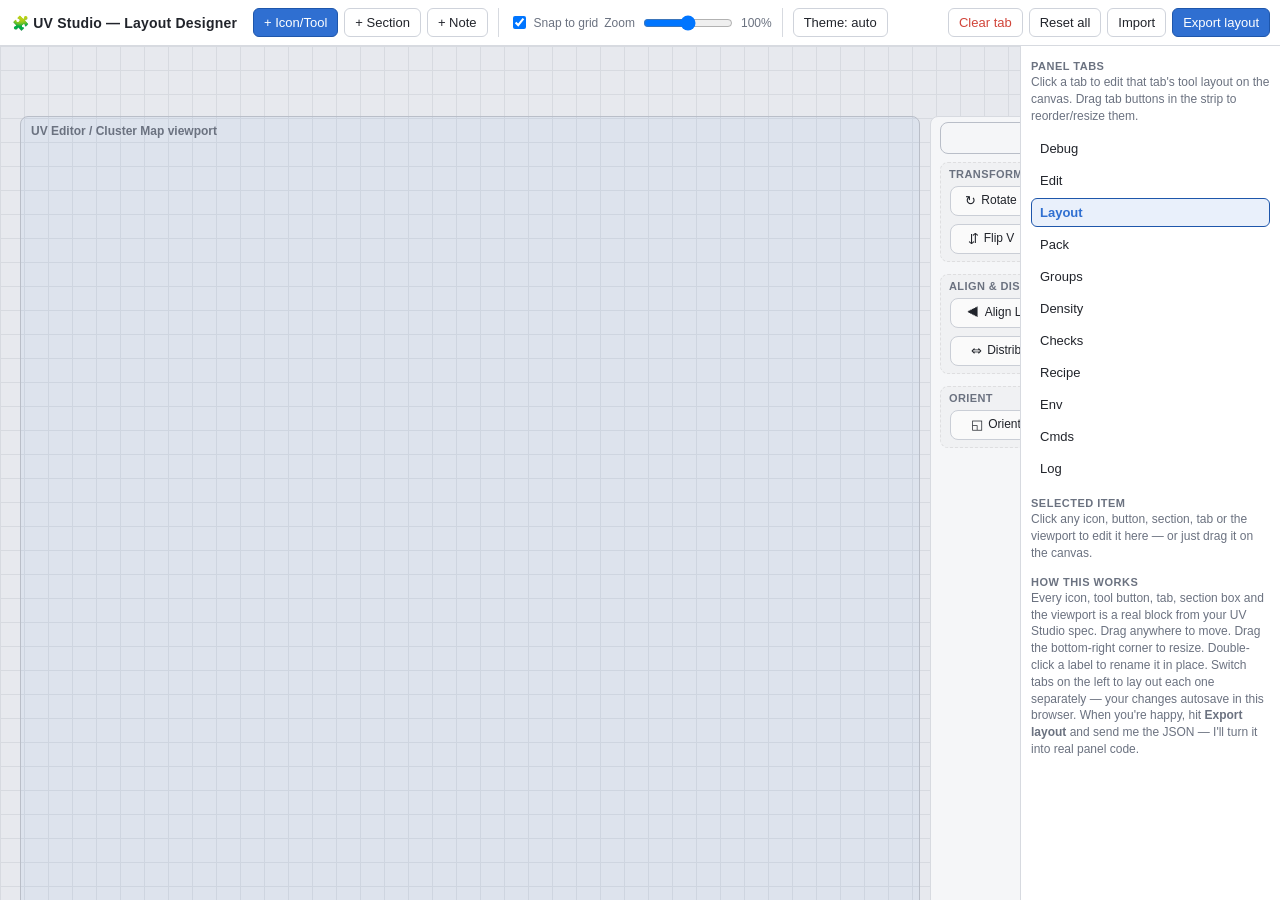
==== layout-studio/UV-Studio-Layout-Designer.html @ dc8b1c5b "Replace layout-studio with uploaded UV Studio Layout Designer artifact Serve the original single-fil" ====
<!DOCTYPE html>
<html lang="en">
<head>
<meta charset="UTF-8">
<meta name="viewport" content="width=device-width, initial-scale=1, viewport-fit=cover">
<title>UV Studio — Layout Designer</title>
<style>
  :root {
    --bg: #1b1d22;
    --bg-canvas: #202329;
    --panel: #24272e;
    --panel-2: #2b2e36;
    --line: #383c46;
    --line-hi: #4b505d;
    --text: #e7e8ec;
    --muted: #9299a8;
    --accent: #5aa2ff;
    --accent-lo: #2f6fd1;
    --accent-soft: rgba(90,162,255,0.14);
    --viewport-fill: rgba(90,162,255,0.06);
    --section-fill: rgba(255,255,255,0.03);
    --section-line: rgba(255,255,255,0.10);
    --tool-fill: #2f333c;
    --tool-line: #454a56;
    --tool-hover: #363b45;
    --tab-fill: #262a31;
    --tab-active: #34394a;
    --actionbar-fill: #23262d;
    --danger: #ff6b6b;
    --radius: 8px;
    --font: -apple-system, BlinkMacSystemFont, "Segoe UI", Roboto, Helvetica, Arial, sans-serif, "Apple Color Emoji", "Segoe UI Emoji";
    padding-top: env(safe-area-inset-top, 0px);
    padding-bottom: env(safe-area-inset-bottom, 0px);
  }
  @media (prefers-color-scheme: light) {
    :root:not([data-theme="dark"]) {
      --bg: #f0f1f4;
      --bg-canvas: #e7e9ee;
      --panel: #ffffff;
      --panel-2: #f5f6f8;
      --line: #d7dae0;
      --line-hi: #b9bec8;
      --text: #21242b;
      --muted: #6b7280;
      --accent: #2f6fd1;
      --accent-lo: #1e56ab;
      --accent-soft: rgba(47,111,209,0.10);
      --viewport-fill: rgba(47,111,209,0.05);
      --section-fill: rgba(0,0,0,0.02);
      --section-line: rgba(0,0,0,0.08);
      --tool-fill: #ffffff;
      --tool-line: #cfd3db;
      --tool-hover: #eef1f6;
      --tab-fill: #eceef2;
      --tab-active: #dfe6f7;
      --actionbar-fill: #eceef2;
      --danger: #d1453a;
    }
  }
  :root[data-theme="dark"] { color-scheme: dark; }
  :root[data-theme="light"] { color-scheme: light; }

  * { box-sizing: border-box; }
  html, body { height: 100%; margin: 0; }
  body {
    background: var(--bg);
    color: var(--text);
    font-family: var(--font);
    font-size: 13px;
    display: flex;
    flex-direction: column;
    overflow: hidden;
  }

  /* ---------- Top bar ---------- */
  #topbar {
    flex: 0 0 auto;
    display: flex;
    align-items: center;
    gap: 6px;
    flex-wrap: wrap;
    padding: 8px 10px;
    padding-top: calc(8px + env(safe-area-inset-top, 0px));
    background: var(--panel);
    border-bottom: 1px solid var(--line);
    position: relative;
    z-index: 50;
  }
  #topbar h1 {
    font-size: 14px;
    font-weight: 700;
    margin: 0 10px 0 2px;
    white-space: nowrap;
    letter-spacing: 0.2px;
  }
  #topbar .sep { width: 1px; align-self: stretch; background: var(--line); margin: 0 4px; }
  #topbar .spacer { flex: 1 1 auto; }
  button.btn {
    font: inherit;
    background: var(--tool-fill);
    color: var(--text);
    border: 1px solid var(--tool-line);
    border-radius: 6px;
    padding: 6px 10px;
    cursor: pointer;
    white-space: nowrap;
  }
  button.btn:hover { background: var(--tool-hover); }
  button.btn.primary { background: var(--accent); border-color: var(--accent-lo); color: #fff; }
  button.btn.primary:hover { filter: brightness(1.07); }
  button.btn.danger { color: var(--danger); }
  button.btn:disabled { opacity: 0.4; cursor: default; }
  label.chk {
    display: flex; align-items: center; gap: 5px;
    color: var(--muted); font-size: 12px; white-space: nowrap; cursor: pointer;
  }
  #zoomRow { display: flex; align-items: center; gap: 6px; color: var(--muted); font-size: 12px; }
  #zoomRow input[type=range] { width: 90px; }

  /* ---------- Layout ---------- */
  #main { flex: 1 1 auto; display: flex; min-height: 0; }
  #stage {
    flex: 1 1 auto;
    overflow: auto;
    position: relative;
    background:
      linear-gradient(var(--line) 1px, transparent 1px) 0 0 / 24px 24px,
      linear-gradient(90deg, var(--line) 1px, transparent 1px) 0 0 / 24px 24px,
      var(--bg-canvas);
    background-blend-mode: normal;
  }
  #canvas {
    position: relative;
    transform-origin: top left;
    width: 1760px;
    height: 960px;
  }

  /* generic draggable/resizable block */
  .box {
    position: absolute;
    border-radius: var(--radius);
    user-select: none;
    touch-action: none;
    cursor: grab;
  }
  .box:active { cursor: grabbing; }
  .box.selected { outline: 2px solid var(--accent); outline-offset: 1px; z-index: 30; }
  .box .lbl {
    width: 100%; height: 100%;
    display: flex; align-items: center; justify-content: center;
    gap: 5px;
    padding: 2px 6px;
    text-align: center;
    line-height: 1.15;
    overflow: hidden;
    pointer-events: none;
    font-size: 12px;
  }
  .box .icon { font-size: 13px; pointer-events: none; }
  .box .handle {
    position: absolute; right: -5px; bottom: -5px;
    width: 16px; height: 16px;
    cursor: nwse-resize;
    border-radius: 4px;
    background: var(--accent);
    opacity: 0;
    border: 2px solid var(--panel);
  }
  .box:hover .handle, .box.selected .handle { opacity: 1; }

  .box.tool {
    background: var(--tool-fill);
    border: 1px solid var(--tool-line);
    color: var(--text);
    font-weight: 500;
  }
  .box.tool:hover { background: var(--tool-hover); }

  .box.section {
    background: var(--section-fill);
    border: 1px dashed var(--section-line);
    z-index: 1;
    cursor: grab;
  }
  .box.section .lbl {
    align-items: flex-start;
    justify-content: flex-start;
    font-size: 11px;
    font-weight: 700;
    text-transform: uppercase;
    letter-spacing: 0.4px;
    color: var(--muted);
    padding: 5px 8px;
  }

  .box.viewport {
    background: var(--viewport-fill);
    border: 1.5px solid var(--line-hi);
    z-index: 0;
  }
  .box.viewport .lbl {
    align-items: flex-start; justify-content: flex-start;
    font-size: 12px; font-weight: 700; color: var(--muted);
    padding: 8px 10px;
  }

  .box.tabbtn {
    background: var(--tab-fill);
    border: 1px solid var(--tool-line);
    font-weight: 600;
    writing-mode: horizontal-tb;
  }
  .box.tabbtn.active { background: var(--tab-active); border-color: var(--accent); color: var(--accent); }

  .box.contentarea {
    background: var(--panel-2);
    border: 1px solid var(--line);
    z-index: 0;
  }

  .box.actionbar {
    background: var(--actionbar-fill);
    border: 1px solid var(--line);
    z-index: 0;
  }
  .box.actionbtn {
    background: var(--accent-soft);
    border: 1px solid var(--accent-lo);
    color: var(--accent);
    font-weight: 700;
  }

  .box.pivot {
    background: var(--panel-2);
    border: 1px solid var(--line-hi);
    color: var(--muted);
    font-style: italic;
  }

  .box.note {
    background: #3a3320;
    border: 1px solid #6b5a2a;
    color: #e8d38a;
  }
  @media (prefers-color-scheme: light) {
    :root:not([data-theme="dark"]) .box.note { background: #fff6d8; border-color: #e3c862; color: #7a6110; }
  }
  :root[data-theme="dark"] .box.note { background: #3a3320; border-color: #6b5a2a; color: #e8d38a; }
  :root[data-theme="light"] .box.note { background: #fff6d8; border-color: #e3c862; color: #7a6110; }

  /* ---------- Right rail ---------- */
  #rail {
    flex: 0 0 260px;
    background: var(--panel);
    border-left: 1px solid var(--line);
    padding: 10px;
    padding-bottom: calc(10px + env(safe-area-inset-bottom, 0px));
    overflow-y: auto;
    display: flex; flex-direction: column; gap: 10px;
  }
  #rail h2 { font-size: 11px; text-transform: uppercase; letter-spacing: .5px; color: var(--muted); margin: 4px 0 2px; }
  #rail .hint { font-size: 12px; color: var(--muted); line-height: 1.4; }
  #selBox { display: flex; flex-direction: column; gap: 6px; }
  #selBox input, #selBox select {
    font: inherit; background: var(--tool-fill); color: var(--text);
    border: 1px solid var(--tool-line); border-radius: 6px; padding: 6px 8px; width: 100%;
  }
  #selBox .grid2 { display: grid; grid-template-columns: 1fr 1fr; gap: 6px; }
  #selBox .grid4 { display: grid; grid-template-columns: repeat(4,1fr); gap: 6px; }
  #selBox label.f { font-size: 11px; color: var(--muted); display: block; margin-bottom: 2px; }
  #tabList { display: flex; flex-direction: column; gap: 3px; }
  #tabList button {
    text-align: left; font: inherit; background: transparent; color: var(--text);
    border: 1px solid transparent; border-radius: 6px; padding: 6px 8px; cursor: pointer;
  }
  #tabList button:hover { background: var(--tool-hover); }
  #tabList button.active { background: var(--accent-soft); color: var(--accent); border-color: var(--accent-lo); font-weight: 600; }

  #exportModal {
    position: fixed; inset: 0; background: rgba(0,0,0,0.5);
    display: none; align-items: center; justify-content: center; z-index: 100;
    padding: 20px;
  }
  #exportModal.open { display: flex; }
  #exportModal .card {
    background: var(--panel); border: 1px solid var(--line); border-radius: 10px;
    width: min(720px, 100%); max-height: 80vh; display: flex; flex-direction: column;
    padding: 14px; gap: 10px;
  }
  #exportModal textarea {
    flex: 1 1 auto; min-height: 260px; resize: vertical;
    background: var(--bg-canvas); color: var(--text); border: 1px solid var(--line);
    border-radius: 6px; padding: 10px; font-family: ui-monospace, "SF Mono", Menlo, Consolas, monospace;
    font-size: 11px; line-height: 1.4;
  }
  #exportModal .row { display: flex; gap: 8px; justify-content: flex-end; flex-wrap: wrap; }
  #exportModal h3 { margin: 0; font-size: 14px; }
  #copyMsg { font-size: 12px; color: var(--accent); align-self: center; margin-right: auto; }

  ::-webkit-scrollbar { width: 10px; height: 10px; }
  ::-webkit-scrollbar-thumb { background: var(--line-hi); border-radius: 6px; }
  ::-webkit-scrollbar-track { background: transparent; }
</style>
</head>
<body>

<div id="topbar">
  <h1>🧩 UV Studio — Layout Designer</h1>
  <button class="btn primary" id="btnAddTool">+ Icon/Tool</button>
  <button class="btn" id="btnAddSection">+ Section</button>
  <button class="btn" id="btnAddNote">+ Note</button>
  <div class="sep"></div>
  <label class="chk"><input type="checkbox" id="chkSnap" checked> Snap to grid</label>
  <div id="zoomRow">
    Zoom <input type="range" id="zoomSlider" min="50" max="150" value="100"> <span id="zoomVal">100%</span>
  </div>
  <div class="sep"></div>
  <button class="btn" id="btnTheme">Theme</button>
  <div class="spacer"></div>
  <button class="btn danger" id="btnClearTab">Clear tab</button>
  <button class="btn" id="btnReset">Reset all</button>
  <button class="btn" id="btnImport">Import</button>
  <button class="btn primary" id="btnExport">Export layout</button>
</div>

<div id="main">
  <div id="stage">
    <div id="canvas"></div>
  </div>

  <div id="rail">
    <div>
      <h2>Panel tabs</h2>
      <div class="hint">Click a tab to edit that tab's tool layout on the canvas. Drag tab buttons in the strip to reorder/resize them.</div>
    </div>
    <div id="tabList"></div>

    <div>
      <h2>Selected item</h2>
      <div id="selBox">
        <div class="hint" id="selEmpty">Click any icon, button, section, tab or the viewport to edit it here — or just drag it on the canvas.</div>
        <div id="selFields" style="display:none;">
          <label class="f">Label</label>
          <input type="text" id="selLabel">
          <div class="grid4">
            <div><label class="f">X</label><input type="number" id="selX"></div>
            <div><label class="f">Y</label><input type="number" id="selY"></div>
            <div><label class="f">W</label><input type="number" id="selW"></div>
            <div><label class="f">H</label><input type="number" id="selH"></div>
          </div>
          <button class="btn danger" id="btnDeleteSel">Delete this item</button>
        </div>
      </div>
    </div>

    <div>
      <h2>How this works</h2>
      <div class="hint">
        Every icon, tool button, tab, section box and the viewport is a real block from your UV Studio spec.
        Drag anywhere to move. Drag the bottom-right corner to resize. Double-click a label to rename it in place.
        Switch tabs on the left to lay out each one separately — your changes autosave in this browser.
        When you're happy, hit <b>Export layout</b> and send me the JSON — I'll turn it into real panel code.
      </div>
    </div>
  </div>
</div>

<div id="exportModal">
  <div class="card">
    <h3>Layout JSON</h3>
    <textarea id="exportText" readonly></textarea>
    <div class="row">
      <span id="copyMsg"></span>
      <label class="btn" style="cursor:pointer;">Load a file…
        <input type="file" id="fileInput" accept="application/json" style="display:none;">
      </label>
      <button class="btn" id="btnApplyImport">Apply pasted JSON</button>
      <button class="btn primary" id="btnCopy">Copy to clipboard</button>
      <button class="btn" id="btnCloseModal">Close</button>
    </div>
  </div>
</div>

<script>
(function(){
  "use strict";

  // ============================================================
  // 1. Source data — pulled straight from your uvstudio_v5_2.py
  //    TOOLS registry and DEFAULT_SECTIONS, tab-by-tab.
  // ============================================================
  var TAB_ORDER = ["debug","edit","layout","pack","groups","density","checks","recipe","env","cmds","log"];
  var TAB_LABEL = {
    debug:"Debug", edit:"Edit", layout:"Layout", pack:"Pack", groups:"Groups",
    density:"Density", checks:"Checks", recipe:"Recipe", env:"Env", cmds:"Cmds", log:"Log"
  };
  var SECTIONS_BY_TAB = {
    debug:   ["Tests"],
    edit:    ["Select","Create","Cut & Sew","Interactive","Unfold","Arrange","Pin"],
    layout:  ["Transform","Align & Distribute","Orient"],
    pack:    ["Pack"],
    groups:  ["Pairs","Stacks"],
    density: ["Density"],
    checks:  ["Audit"]
  };
  var TABS_WITH_PIVOT = {layout:true};

  // [id, label, tab, section, icon]
  var TOOL_DEFS = [
    ["rotate","Rotate","layout","Transform","↻"],
    ["rotate_ccw","Rotate +90","layout","Transform","↺"],
    ["rotate_cw","Rotate -90","layout","Transform","↻"],
    ["scale","Scale","layout","Transform","⤢"],
    ["move","Move","layout","Transform","✥"],
    ["flip_u","Flip U","layout","Transform","⇋"],
    ["flip_v","Flip V","layout","Transform","⇵"],
    ["flip_native_u","Flip U (Maya)","edit","Arrange","⇋"],
    ["normalize","Normalize","edit","Arrange","▢"],
    ["unitize","Unitize","edit","Arrange","▢"],
    ["layout_maya","Layout (Maya)","edit","Arrange","▦"],
    ["layout_u3d","Layout (Unfold3D)","edit","Arrange","▦"],
    ["debug_all","Run all tests","debug","Tests","✓"],
    ["debug_tools","Tool test","debug","Tests","✓"],
    ["debug_split","Split UVs check","debug","Tests","✓"],
    ["debug_pins","Pin round-trip","debug","Tests","✓"],
    ["debug_viewport","Pair-mode viewport","debug","Tests","✓"],
    ["debug_parity","Option parity","debug","Tests","✓"],
    ["debug_self","Self tests","debug","Tests","✓"],
    ["align_left","Align L","layout","Align & Distribute","⯇"],
    ["align_right","Align R","layout","Align & Distribute","⯈"],
    ["align_bottom","Align B","layout","Align & Distribute","⯆"],
    ["align_top","Align T","layout","Align & Distribute","⯅"],
    ["align_centre_u","Centre U","layout","Align & Distribute","│"],
    ["align_centre_v","Centre V","layout","Align & Distribute","─"],
    ["distribute_u","Distribute U","layout","Align & Distribute","⇔"],
    ["distribute_v","Distribute V","layout","Align & Distribute","⇕"],
    ["orient_shells","Orient Shells","layout","Orient","◱"],
    ["orient_edge","Orient to Edge","layout","Orient","◱"],
    ["straighten_pca","Straighten (PCA)","layout","Orient","╱"],
    ["link_pair","Pair Selected","groups","Pairs","⛓"],
    ["link_lock","Lock Selected","groups","Pairs","🔒"],
    ["unlink","Unlink","groups","Pairs","⛓"],
    ["list_links","Show Links","groups","Pairs","☰"],
    ["find_pairs","Find Pairs","groups","Pairs","⌕"],
    ["stack_pairs","Stack Pairs","groups","Pairs","▤"],
    ["stack_native","Stack Similar (Maya)","groups","Stacks","▤"],
    ["pack","Pack","pack","Pack","▣"],
    ["get_density","Get Density","density","Density","▥"],
    ["set_density","Set Density","density","Density","▥"],
    ["planar","Planar","edit","Create","▱"],
    ["cylindrical","Cylindrical","edit","Create","▱"],
    ["spherical","Spherical","edit","Create","◯"],
    ["automatic","Automatic","edit","Create","✦"],
    ["camera","Camera-based","edit","Create","▱"],
    ["contour","Contour Stretch","edit","Create","▱"],
    ["cut","Cut","edit","Cut & Sew","✂"],
    ["cut_tool","3D Cut and Sew UV Tool","edit","Interactive","✂"],
    ["sew","Sew","edit","Cut & Sew","🧵"],
    ["sew_move","Move and Sew","edit","Cut & Sew","🧵"],
    ["split","Split UVs","edit","Cut & Sew","⑃"],
    ["merge","Merge UVs","edit","Cut & Sew","⑂"],
    ["unfold3d","Unfold","edit","Unfold","⬔"],
    ["optimize","Optimize","edit","Unfold","⬔"],
    ["straighten_uvs","Straighten UVs","edit","Unfold","╱"],
    ["straighten_border","Straighten Border","edit","Unfold","╱"],
    ["pin","Pin","edit","Pin","📌"],
    ["unpin","Unpin","edit","Pin","📌"],
    ["invert_pins","Invert Pins","edit","Pin","📌"],
    ["select_pinned","Select Pinned","edit","Select","📌"],
    ["check_overlaps","Overlaps","checks","Audit","⚠"],
    ["check_flipped","Flipped","checks","Audit","⚠"],
    ["check_density","Density Audit","checks","Audit","⚠"],
    ["check_bounds","Out of Bounds","checks","Audit","⚠"]
  ];
  var RECIPE_TOOLS = [
    ["recipe_save","Save","recipe","Recipe","💾"],
    ["recipe_dry","Dry run","recipe","Recipe","▶"],
    ["recipe_replay","Replay","recipe","Recipe","↻"]
  ];
  var ACTION_BAR_DEFS = [
    ["analyze","Analyze","🔍"],
    ["pack_preview","Preview Pack","▣"],
    ["pack_go","Pack","▣"],
    ["check_overlaps_bar","Check Overlaps","⚠"]
  ];

  var STORAGE_KEY = "uvstudio_layout_designer_v1";

  // ============================================================
  // 2. Default layout generation (flow-layout, then freely draggable)
  // ============================================================
  function estWidth(label, icon) {
    var w = 26 + label.length * 6.6 + (icon ? 16 : 0);
    return Math.max(74, Math.min(190, Math.round(w)));
  }

  function buildDefaultTab(tabId, ca) {
    var contentX = ca.x + 10, contentW = ca.w;
    var hasPivot = !!TABS_WITH_PIVOT[tabId];
    var y = ca.y + (hasPivot ? 46 : 8);
    var pivot = hasPivot ? {x: contentX, y: ca.y + 6, w: contentW - 20, h: 32} : null;

    var toolsForTab = TOOL_DEFS.filter(function(t){ return t[2] === tabId; });
    if (tabId === "recipe") toolsForTab = RECIPE_TOOLS.slice();

    var sectionNames = SECTIONS_BY_TAB[tabId] || (tabId === "recipe" ? ["Recipe"] : []);
    var sections = [];
    var items = [];
    var rowH = 30, gapX = 6, gapY = 8, padX = 10, padTop = 24, padBot = 8;

    sectionNames.forEach(function(secName){
      var secTools = toolsForTab.filter(function(t){ return t[3] === secName; });
      if (!secTools.length) return;
      var innerW = contentW - 20 - padX*2;
      var cx = padX, cy = padTop, rowMaxH = rowH;
      var placed = [];
      secTools.forEach(function(t){
        var w = estWidth(t[1], t[4]);
        if (cx + w > innerW && cx > padX) { cx = padX; cy += rowMaxH + gapY; rowMaxH = rowH; }
        placed.push({id: t[0], label: t[1], icon: t[4], x: cx, y: cy, w: w, h: rowH, section: secName});
        cx += w + gapX;
        rowMaxH = Math.max(rowMaxH, rowH);
      });
      var secH = cy + rowMaxH + padBot;
      var secBox = {id: "sec_" + tabId + "_" + secName.replace(/[^a-z0-9]+/gi,"_"),
                    label: secName, x: contentX, y: y, w: contentW - 20, h: secH};
      sections.push(secBox);
      placed.forEach(function(p){
        items.push({id: p.id, label: p.label, icon: p.icon,
                    x: secBox.x + p.x, y: secBox.y + p.y, w: p.w, h: p.h, section: secName});
      });
      y += secH + 12;
    });

    // non-tool placeholder content panes
    var extra = [];
    if (tabId === "recipe") {
      extra.push({id:"recipe_steps", label:"Recipe Steps List", type:"note",
                  x: contentX, y: y, w: contentW - 20, h: 220});
      y += 232;
    }
    if (tabId === "env") extra.push({id:"env_view", label:"Environment Info (read-only text)", type:"note", x: contentX, y: 8, w: contentW-20, h: 300});
    if (tabId === "cmds") extra.push({id:"cmds_tree", label:"Command Resolution Tree (Tool / Resolved / Kind)", type:"note", x: contentX, y: 8, w: contentW-20, h: 300});
    if (tabId === "log") extra.push({id:"log_view", label:"Log Output", type:"note", x: contentX, y: 8, w: contentW-20, h: 300});

    return {
      id: tabId, label: TAB_LABEL[tabId],
      pivot: pivot,
      sections: sections,
      items: items,
      extra: extra,
      contentH: Math.max(y + 10, 120)
    };
  }

  function buildDefaultState() {
    var ca = {x: 930, y: 70, w: 660, h: 800, label: "Tools Panel — active tab's content area"};
    var tabs = {};
    TAB_ORDER.forEach(function(id){ tabs[id] = buildDefaultTab(id, ca); });

    var tabBar = {x: 1600, y: 70, w: 90, h: 820, items: []};
    var tby = tabBar.y;
    TAB_ORDER.forEach(function(id, i){
      var h = 68;
      tabBar.items.push({id: "tabbtn_" + id, tab: id, label: TAB_LABEL[id], x: tabBar.x, y: tby, w: tabBar.w, h: h});
      tby += h + 4;
    });

    return {
      activeTab: "layout",
      zoom: 100,
      snap: true,
      theme: "auto",
      viewport: {x: 20, y: 70, w: 900, h: 890, label: "UV Editor / Cluster Map viewport"},
      contentArea: ca,
      actionBar: {
        box: {x: 930, y: 880, w: 660, h: 50, label: "Action bar"},
        items: (function(){
          var w = 660, n = ACTION_BAR_DEFS.length, gap = 8, pad = 8;
          var bw = Math.floor((w - pad*2 - gap*(n-1)) / n);
          return ACTION_BAR_DEFS.map(function(a, i){
            return {id: "action_" + a[0], label: a[1], icon: a[2],
                    x: 930 + pad + i*(bw+gap), y: 890, w: bw, h: 30};
          });
        })()
      },
      tabBar: tabBar,
      tabs: tabs
    };
  }

  // ============================================================
  // 3. State load/save
  // ============================================================
  var state = loadState();

  function loadState() {
    try {
      var raw = localStorage.getItem(STORAGE_KEY);
      if (raw) {
        var parsed = JSON.parse(raw);
        if (parsed && parsed.tabs && parsed.tabBar) return parsed;
      }
    } catch (e) { /* ignore, fall through to default */ }
    return buildDefaultState();
  }

  var saveTimer = null;
  function saveState() {
    clearTimeout(saveTimer);
    saveTimer = setTimeout(function(){
      try { localStorage.setItem(STORAGE_KEY, JSON.stringify(state)); }
      catch (e) { /* storage unavailable — designer still works this session */ }
    }, 200);
  }

  // ============================================================
  // 4. Rendering
  // ============================================================
  var canvas = document.getElementById("canvas");
  var stage = document.getElementById("stage");
  var selectedEl = null, selectedRef = null;

  function el(tag, cls) { var e = document.createElement("div"); if (cls) e.className = cls; return e; }

  function applyGeom(node, g) {
    node.style.left = g.x + "px";
    node.style.top = g.y + "px";
    node.style.width = g.w + "px";
    node.style.height = g.h + "px";
  }

  function makeBox(kind, ref, extraCls) {
    var node = el("div", "box " + kind + (extraCls ? " " + extraCls : ""));
    applyGeom(node, ref);
    var lbl = el("div", "lbl");
    if (ref.icon) {
      var ic = el("span", "icon"); ic.textContent = ref.icon; lbl.appendChild(ic);
    }
    var txt = document.createElement("span");
    txt.textContent = ref.label;
    lbl.appendChild(txt);
    node.appendChild(lbl);
    var handle = el("div", "handle");
    node.appendChild(handle);
    node._ref = ref;
    node._kind = kind;
    wireInteractions(node, handle, ref);
    return node;
  }

  function render() {
    canvas.innerHTML = "";
    canvas.style.transform = "scale(" + (state.zoom/100) + ")";

    // viewport
    canvas.appendChild(makeBox("viewport", state.viewport));

    // content area frame (the "tab area" itself — draggable & resizable)
    var ca = state.contentArea;
    canvas.appendChild(makeBox("contentarea", ca));

    var tab = state.tabs[state.activeTab];
    if (tab) {
      if (tab.pivot) {
        if (tab.pivot.label === undefined) {
          tab.pivot.label = "Pivot strip (top-left / centre / top-right / …)";
          tab.pivot.icon = "⊹";
        }
        canvas.appendChild(makeBox("pivot", tab.pivot));
      }
      tab.sections.forEach(function(s){ canvas.appendChild(makeBox("section", s)); });
      tab.items.forEach(function(t){ canvas.appendChild(makeBox("tool", t)); });
      (tab.extra || []).forEach(function(x){
        if (x.icon === undefined) x.icon = "▤";
        canvas.appendChild(makeBox("note", x));
      });
    }

    // action bar
    var ab = state.actionBar;
    canvas.appendChild(makeBox("actionbar", ab.box));
    ab.items.forEach(function(a){ canvas.appendChild(makeBox("actionbtn", a)); });

    // tab bar
    var tb = state.tabBar;
    tb.items.forEach(function(t){
      var cls = (t.tab === state.activeTab) ? "active" : "";
      canvas.appendChild(makeBox("tabbtn", t, cls));
    });

    renderTabList();
    restoreSelection();
  }

  function renderTabList() {
    var list = document.getElementById("tabList");
    list.innerHTML = "";
    TAB_ORDER.forEach(function(id){
      var b = document.createElement("button");
      b.textContent = TAB_LABEL[id];
      if (id === state.activeTab) b.className = "active";
      b.addEventListener("click", function(){
        state.activeTab = id;
        selectedRef = null; selectedEl = null;
        render();
        saveState();
      });
      list.appendChild(b);
    });
  }

  // ============================================================
  // 5. Drag + resize (pointer events — mouse & touch)
  // ============================================================
  var GRID = 8;
  function snapVal(v) { return state.snap ? Math.round(v / GRID) * GRID : Math.round(v); }

  function wireInteractions(node, handle, ref) {
    var dragging = null, resizing = null;

    node.addEventListener("pointerdown", function(e){
      if (e.target === handle) return;
      e.stopPropagation();
      select(node, ref);
      node.setPointerCapture(e.pointerId);
      dragging = {startX: e.clientX, startY: e.clientY, ox: ref.x, oy: ref.y, zoom: state.zoom/100};
    });
    node.addEventListener("pointermove", function(e){
      if (!dragging) return;
      var dx = (e.clientX - dragging.startX) / dragging.zoom;
      var dy = (e.clientY - dragging.startY) / dragging.zoom;
      ref.x = snapVal(dragging.ox + dx);
      ref.y = snapVal(dragging.oy + dy);
      applyGeom(node, ref);
      updateSelFields();
    });
    function endDrag(e){
      if (dragging) { dragging = null; saveState(); }
    }
    node.addEventListener("pointerup", endDrag);
    node.addEventListener("pointercancel", endDrag);

    handle.addEventListener("pointerdown", function(e){
      e.stopPropagation();
      select(node, ref);
      handle.setPointerCapture(e.pointerId);
      resizing = {startX: e.clientX, startY: e.clientY, ow: ref.w, oh: ref.h, zoom: state.zoom/100};
    });
    handle.addEventListener("pointermove", function(e){
      if (!resizing) return;
      var dx = (e.clientX - resizing.startX) / resizing.zoom;
      var dy = (e.clientY - resizing.startY) / resizing.zoom;
      ref.w = Math.max(28, snapVal(resizing.ow + dx));
      ref.h = Math.max(20, snapVal(resizing.oh + dy));
      applyGeom(node, ref);
      updateSelFields();
    });
    function endResize(e){
      if (resizing) { resizing = null; saveState(); }
    }
    handle.addEventListener("pointerup", endResize);
    handle.addEventListener("pointercancel", endResize);

    node.querySelector(".lbl").addEventListener("dblclick", function(e){
      e.stopPropagation();
      var next = prompt("Rename:", ref.label);
      if (next !== null && next.trim() !== "") {
        ref.label = next.trim();
        render();
        saveState();
      }
    });
  }

  stage.addEventListener("pointerdown", function(e){
    if (e.target === stage || e.target === canvas) deselect();
  });

  // ============================================================
  // 6. Selection panel
  // ============================================================
  function select(node, ref) {
    if (selectedEl) selectedEl.classList.remove("selected");
    selectedEl = node; selectedRef = ref;
    node.classList.add("selected");
    document.getElementById("selEmpty").style.display = "none";
    document.getElementById("selFields").style.display = "flex";
    document.getElementById("selFields").style.flexDirection = "column";
    document.getElementById("selFields").style.gap = "6px";
    updateSelFields();
  }
  function deselect() {
    if (selectedEl) selectedEl.classList.remove("selected");
    selectedEl = null; selectedRef = null;
    document.getElementById("selEmpty").style.display = "block";
    document.getElementById("selFields").style.display = "none";
  }
  function restoreSelection() {
    if (!selectedRef) return;
    var found = Array.prototype.find.call(canvas.children, function(n){ return n._ref === selectedRef; });
    if (found) { selectedEl = found; found.classList.add("selected"); }
    else deselect();
  }
  function updateSelFields() {
    if (!selectedRef) return;
    document.getElementById("selLabel").value = selectedRef.label || "";
    document.getElementById("selX").value = Math.round(selectedRef.x);
    document.getElementById("selY").value = Math.round(selectedRef.y);
    document.getElementById("selW").value = Math.round(selectedRef.w);
    document.getElementById("selH").value = Math.round(selectedRef.h);
  }
  ["selX","selY","selW","selH"].forEach(function(id){
    document.getElementById(id).addEventListener("change", function(){
      if (!selectedRef) return;
      var v = parseFloat(this.value) || 0;
      var key = id.replace("sel","").toLowerCase();
      selectedRef[key] = v;
      applyGeom(selectedEl, selectedRef);
      saveState();
    });
  });
  document.getElementById("selLabel").addEventListener("change", function(){
    if (!selectedRef) return;
    selectedRef.label = this.value;
    render();
    saveState();
  });
  document.getElementById("btnDeleteSel").addEventListener("click", function(){
    if (!selectedRef) return;
    removeRef(selectedRef);
    deselect();
    render();
    saveState();
  });

  function removeRef(ref) {
    var tab = state.tabs[state.activeTab];
    ["items","extra","sections"].forEach(function(k){
      if (tab && tab[k]) tab[k] = tab[k].filter(function(x){ return x !== ref; });
    });
    if (tab && tab.pivot === ref) tab.pivot = null;
    state.actionBar.items = state.actionBar.items.filter(function(x){ return x !== ref; });
    state.tabBar.items = state.tabBar.items.filter(function(x){ return x !== ref; });
  }

  // ============================================================
  // 7. Toolbar actions
  // ============================================================
  var uidCounter = 1;
  function uid(prefix) { return prefix + "_" + (Date.now().toString(36)) + "_" + (uidCounter++); }

  document.getElementById("btnAddTool").addEventListener("click", function(){
    var tab = state.tabs[state.activeTab];
    if (!tab) return;
    var ca = state.contentArea;
    var g = {id: uid("custom_tool"), label: "New Tool", icon: "★",
             x: ca.x + 20, y: ca.y + 20, w: 96, h: 30};
    tab.items.push(g);
    render(); saveState();
    var node = Array.prototype.find.call(canvas.children, function(n){ return n._ref === g; });
    if (node) select(node, g);
  });
  document.getElementById("btnAddSection").addEventListener("click", function(){
    var tab = state.tabs[state.activeTab];
    if (!tab) return;
    var ca = state.contentArea;
    var g = {id: uid("custom_section"), label: "New Section", x: ca.x + 10, y: ca.y + 10, w: 300, h: 100};
    tab.sections.push(g);
    render(); saveState();
  });
  document.getElementById("btnAddNote").addEventListener("click", function(){
    var tab = state.tabs[state.activeTab];
    if (!tab) return;
    tab.extra = tab.extra || [];
    var ca = state.contentArea;
    var g = {id: uid("note"), label: "Note / placeholder", x: ca.x + 20, y: ca.y + 20, w: 200, h: 60};
    tab.extra.push(g);
    render(); saveState();
  });

  document.getElementById("chkSnap").addEventListener("change", function(){
    state.snap = this.checked; saveState();
  });
  document.getElementById("zoomSlider").addEventListener("input", function(){
    state.zoom = parseInt(this.value, 10);
    document.getElementById("zoomVal").textContent = state.zoom + "%";
    canvas.style.transform = "scale(" + (state.zoom/100) + ")";
    saveState();
  });

  var themeOrder = ["auto","dark","light"];
  document.getElementById("btnTheme").addEventListener("click", function(){
    var i = themeOrder.indexOf(state.theme || "auto");
    state.theme = themeOrder[(i+1) % themeOrder.length];
    applyTheme();
    saveState();
  });
  function applyTheme() {
    var t = state.theme || "auto";
    if (t === "auto") document.documentElement.removeAttribute("data-theme");
    else document.documentElement.setAttribute("data-theme", t);
    document.getElementById("btnTheme").textContent = "Theme: " + t;
  }

  document.getElementById("btnClearTab").addEventListener("click", function(){
    if (!confirm("Remove every item on the current tab's canvas? (Tab and other tabs are unaffected.)")) return;
    var tab = state.tabs[state.activeTab];
    if (!tab) return;
    tab.items = []; tab.sections = []; tab.extra = []; tab.pivot = null;
    deselect(); render(); saveState();
  });
  document.getElementById("btnReset").addEventListener("click", function(){
    if (!confirm("Reset the ENTIRE layout back to the default UV Studio arrangement? This can't be undone.")) return;
    state = buildDefaultState();
    deselect(); render(); saveState();
    document.getElementById("zoomSlider").value = state.zoom;
    document.getElementById("zoomVal").textContent = state.zoom + "%";
    document.getElementById("chkSnap").checked = state.snap;
  });

  // ---- export / import ----
  var modal = document.getElementById("exportModal");
  var exportText = document.getElementById("exportText");
  document.getElementById("btnExport").addEventListener("click", function(){
    exportText.value = JSON.stringify(state, null, 2);
    exportText.readOnly = true;
    document.getElementById("copyMsg").textContent = "";
    modal.classList.add("open");
    exportText.focus();
    exportText.select();
  });
  document.getElementById("btnImport").addEventListener("click", function(){
    exportText.value = "";
    exportText.readOnly = false;
    exportText.placeholder = "Paste a previously exported layout JSON here, then click Apply.";
    document.getElementById("copyMsg").textContent = "";
    modal.classList.add("open");
    exportText.focus();
  });
  document.getElementById("btnCloseModal").addEventListener("click", function(){
    modal.classList.remove("open");
  });
  modal.addEventListener("pointerdown", function(e){ if (e.target === modal) modal.classList.remove("open"); });

  document.getElementById("btnCopy").addEventListener("click", function(){
    var msg = document.getElementById("copyMsg");
    try {
      navigator.clipboard.writeText(exportText.value).then(function(){
        msg.textContent = "Copied!";
      }, function(){
        exportText.select(); document.execCommand("copy"); msg.textContent = "Copied!";
      });
    } catch (e) {
      try { exportText.select(); document.execCommand("copy"); msg.textContent = "Copied!"; }
      catch (e2) { msg.textContent = "Select the text and copy manually."; }
    }
  });

  document.getElementById("btnApplyImport").addEventListener("click", function(){
    try {
      var parsed = JSON.parse(exportText.value);
      if (!parsed || !parsed.tabs || !parsed.tabBar) throw new Error("not a layout file");
      state = parsed;
      if (!TAB_ORDER.includes(state.activeTab)) state.activeTab = TAB_ORDER[0];
      deselect(); render(); saveState();
      document.getElementById("zoomSlider").value = state.zoom || 100;
      document.getElementById("zoomVal").textContent = (state.zoom || 100) + "%";
      document.getElementById("chkSnap").checked = state.snap !== false;
      applyTheme();
      modal.classList.remove("open");
    } catch (e) {
      alert("That doesn't look like a valid layout export. (" + e.message + ")");
    }
  });
  document.getElementById("fileInput").addEventListener("change", function(){
    var f = this.files && this.files[0];
    if (!f) return;
    var reader = new FileReader();
    reader.onload = function(){ exportText.value = reader.result; };
    reader.readAsText(f);
  });

  window.addEventListener("keydown", function(e){
    if ((e.key === "Delete" || e.key === "Backspace") && selectedRef &&
        document.activeElement && document.activeElement.tagName !== "INPUT") {
      e.preventDefault();
      removeRef(selectedRef);
      deselect(); render(); saveState();
    }
  });

  // ============================================================
  // 8. Boot
  // ============================================================
  document.getElementById("zoomSlider").value = state.zoom || 100;
  document.getElementById("zoomVal").textContent = (state.zoom || 100) + "%";
  document.getElementById("chkSnap").checked = state.snap !== false;
  applyTheme();
  render();
})();
</script>
</body>
</html>
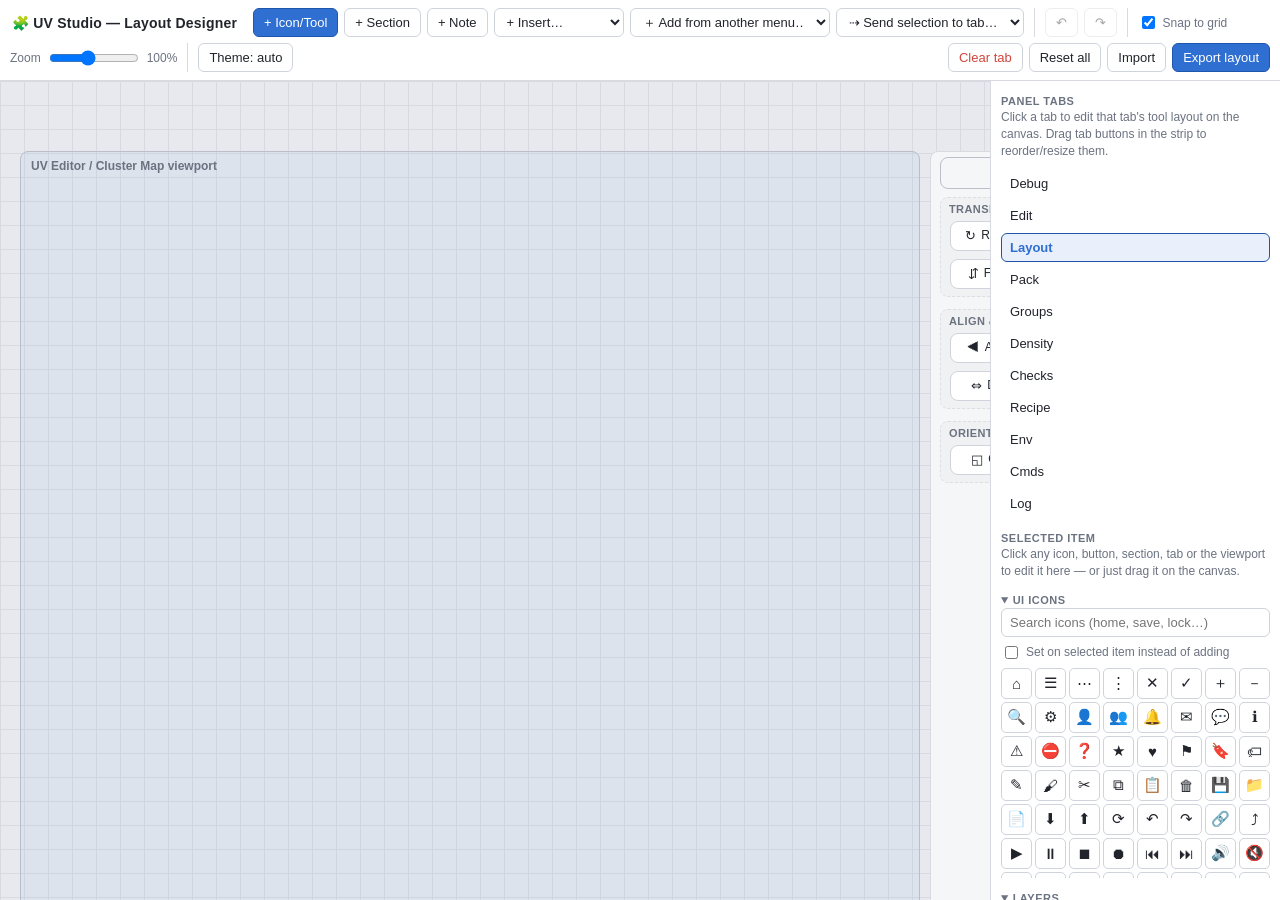
==== commit 7e80d810: "Add Figma-style editing to UV Studio Layout Designer Copy/cut/paste/duplicate across tabs, add-from-" ====
--- a/layout-studio/UV-Studio-Layout-Designer.html
+++ b/layout-studio/UV-Studio-Layout-Designer.html
@@ -95,7 +95,7 @@
   }
   #topbar .sep { width: 1px; align-self: stretch; background: var(--line); margin: 0 4px; }
   #topbar .spacer { flex: 1 1 auto; }
-  button.btn {
+  button.btn, select.btn {
     font: inherit;
     background: var(--tool-fill);
     color: var(--text);
@@ -105,7 +105,8 @@
     cursor: pointer;
     white-space: nowrap;
   }
-  button.btn:hover { background: var(--tool-hover); }
+  select.btn { padding: 5px 8px; max-width: 200px; }
+  button.btn:hover, select.btn:hover { background: var(--tool-hover); }
   button.btn.primary { background: var(--accent); border-color: var(--accent-lo); color: #fff; }
   button.btn.primary:hover { filter: brightness(1.07); }
   button.btn.danger { color: var(--danger); }
@@ -145,7 +146,10 @@
     cursor: grab;
   }
   .box:active { cursor: grabbing; }
-  .box.selected { outline: 2px solid var(--accent); outline-offset: 1px; z-index: 30; }
+  .box.selected { outline: 2px solid var(--accent); outline-offset: 1px; }
+  .box.locked { pointer-events: none; }
+  .box.locked .handle { display: none; }
+  .box.hidden-item { display: none; }
   .box .lbl {
     width: 100%; height: 100%;
     display: flex; align-items: center; justify-content: center;
@@ -157,7 +161,11 @@
     pointer-events: none;
     font-size: 12px;
   }
-  .box .icon { font-size: 13px; pointer-events: none; }
+  .box .lbl .txt[contenteditable="true"] {
+    outline: 1px solid var(--accent); border-radius: 3px; padding: 0 3px;
+    user-select: text; -webkit-user-select: text; cursor: text; min-width: 20px;
+  }
+  .box .icon { font-size: 1.1em; pointer-events: none; }
   .box .handle {
     position: absolute; right: -5px; bottom: -5px;
     width: 16px; height: 16px;
@@ -180,7 +188,6 @@
   .box.section {
     background: var(--section-fill);
     border: 1px dashed var(--section-line);
-    z-index: 1;
     cursor: grab;
   }
   .box.section .lbl {
@@ -197,7 +204,6 @@
   .box.viewport {
     background: var(--viewport-fill);
     border: 1.5px solid var(--line-hi);
-    z-index: 0;
   }
   .box.viewport .lbl {
     align-items: flex-start; justify-content: flex-start;
@@ -216,13 +222,11 @@
   .box.contentarea {
     background: var(--panel-2);
     border: 1px solid var(--line);
-    z-index: 0;
   }
 
   .box.actionbar {
     background: var(--actionbar-fill);
     border: 1px solid var(--line);
-    z-index: 0;
   }
   .box.actionbtn {
     background: var(--accent-soft);
@@ -249,9 +253,50 @@
   :root[data-theme="dark"] .box.note { background: #3a3320; border-color: #6b5a2a; color: #e8d38a; }
   :root[data-theme="light"] .box.note { background: #fff6d8; border-color: #e3c862; color: #7a6110; }
 
+  .box.text { background: transparent; border: 1px dashed transparent; color: var(--text); }
+  .box.text:hover { border-color: var(--line-hi); }
+  .box.text .lbl { justify-content: flex-start; font-size: 14px; font-weight: 600; }
+
+  .box.textfield { background: var(--tool-fill); border: 1px solid var(--tool-line); border-radius: 6px; color: var(--muted); }
+  .box.textfield .lbl { justify-content: flex-start; padding: 2px 10px; }
+  .box.textfield::after {
+    content: ""; position: absolute; right: 8px; top: 50%; width: 6px; height: 6px;
+    border-right: 1.5px solid var(--muted); border-bottom: 1.5px solid var(--muted);
+    transform: translateY(-50%) rotate(-45deg); opacity: 0; pointer-events: none;
+  }
+
+  .box.block { background: var(--panel-2); border: 1px solid var(--line-hi); color: var(--muted); }
+  .box.block .lbl { font-weight: 600; }
+
+  .box.divider { background: transparent; border-radius: 3px; }
+  .box.divider:hover { background: var(--accent-soft); }
+  .box.divider .line {
+    position: absolute; left: 0; right: 0; top: 50%; height: 2px;
+    transform: translateY(-50%); background: var(--line-hi); border-radius: 1px; pointer-events: none;
+  }
+  .box.divider.vertical .line { left: 50%; right: auto; top: 0; bottom: 0; width: 2px; height: auto; transform: translateX(-50%); }
+  .box.divider .lbl { display: none; }
+
+  .box.iconbox { background: var(--tool-fill); border: 1px solid var(--tool-line); color: var(--text); }
+  .box.iconbox .lbl { padding: 0; }
+  .box.iconbox .lbl .txt { display: none; }
+
+  .marquee {
+    position: absolute; border: 1px solid var(--accent); background: var(--accent-soft);
+    pointer-events: none; z-index: 99999;
+  }
+  .groupframe {
+    position: absolute; border: 1.5px dashed var(--accent); border-radius: 10px;
+    pointer-events: none; z-index: 99998;
+  }
+  .groupframe::before {
+    content: "Group"; position: absolute; top: -17px; left: 0;
+    font-size: 10px; font-weight: 700; color: var(--accent);
+  }
+
   /* ---------- Right rail ---------- */
   #rail {
-    flex: 0 0 260px;
+    flex: 0 0 290px;
     background: var(--panel);
     border-left: 1px solid var(--line);
     padding: 10px;
@@ -259,16 +304,21 @@
     overflow-y: auto;
     display: flex; flex-direction: column; gap: 10px;
   }
-  #rail h2 { font-size: 11px; text-transform: uppercase; letter-spacing: .5px; color: var(--muted); margin: 4px 0 2px; }
+  #rail h2, #rail summary { font-size: 11px; text-transform: uppercase; letter-spacing: .5px; color: var(--muted); margin: 4px 0 2px; font-weight: 700; }
+  #rail summary { cursor: pointer; }
   #rail .hint { font-size: 12px; color: var(--muted); line-height: 1.4; }
   #selBox { display: flex; flex-direction: column; gap: 6px; }
-  #selBox input, #selBox select {
+  #selBox input, #selBox select, #rail input[type=search] {
     font: inherit; background: var(--tool-fill); color: var(--text);
     border: 1px solid var(--tool-line); border-radius: 6px; padding: 6px 8px; width: 100%;
   }
+  #selBox input[type=color] { padding: 2px; height: 30px; cursor: pointer; }
   #selBox .grid2 { display: grid; grid-template-columns: 1fr 1fr; gap: 6px; }
   #selBox .grid4 { display: grid; grid-template-columns: repeat(4,1fr); gap: 6px; }
+  #selBox .grid4 button.btn { padding: 6px 0; }
   #selBox label.f { font-size: 11px; color: var(--muted); display: block; margin-bottom: 2px; }
+  .swatches { display: flex; flex-wrap: wrap; gap: 4px; }
+  .swatches button { width: 20px; height: 20px; border-radius: 4px; border: 1px solid var(--line-hi); cursor: pointer; padding: 0; }
   #tabList { display: flex; flex-direction: column; gap: 3px; }
   #tabList button {
     text-align: left; font: inherit; background: transparent; color: var(--text);
@@ -276,6 +326,53 @@
   }
   #tabList button:hover { background: var(--tool-hover); }
   #tabList button.active { background: var(--accent-soft); color: var(--accent); border-color: var(--accent-lo); font-weight: 600; }
+
+  #iconGrid {
+    display: grid; grid-template-columns: repeat(8, 1fr); gap: 3px;
+    max-height: 210px; overflow-y: auto; margin-top: 6px;
+  }
+  #iconGrid button {
+    font: inherit; font-size: 15px; aspect-ratio: 1; padding: 0;
+    background: var(--tool-fill); border: 1px solid var(--tool-line); border-radius: 5px;
+    color: var(--text); cursor: pointer; overflow: hidden;
+  }
+  #iconGrid button:hover { background: var(--accent-soft); border-color: var(--accent-lo); }
+
+  .rowbtns { display: flex; gap: 4px; flex-wrap: wrap; margin: 6px 0; }
+  .rowbtns .btn { padding: 4px 8px; font-size: 12px; }
+  #layerList { display: flex; flex-direction: column; gap: 1px; max-height: 300px; overflow-y: auto; }
+  .layer { display: flex; align-items: center; gap: 6px; padding: 4px 6px; border-radius: 5px; cursor: pointer; font-size: 12px; }
+  .layer:hover { background: var(--tool-hover); }
+  .layer.active { background: var(--accent-soft); color: var(--accent); }
+  .layer .ic { width: 16px; text-align: center; flex: 0 0 auto; }
+  .layer .nm { flex: 1 1 auto; overflow: hidden; text-overflow: ellipsis; white-space: nowrap; }
+  .layer .kd { color: var(--muted); font-size: 10px; flex: 0 0 auto; }
+  .layer button { background: transparent; border: 0; cursor: pointer; font-size: 12px; opacity: .3; padding: 0 2px; color: var(--text); }
+  .layer button.on { opacity: 1; }
+  .layer.is-hidden .nm { opacity: .45; text-decoration: line-through; }
+
+  #ctx {
+    position: fixed; display: none; z-index: 200; min-width: 210px; padding: 4px;
+    background: var(--panel); border: 1px solid var(--line); border-radius: 8px;
+    box-shadow: 0 8px 24px rgba(0,0,0,.35);
+  }
+  #ctx button {
+    display: flex; justify-content: space-between; width: 100%; text-align: left;
+    background: transparent; border: 0; color: var(--text); font: inherit;
+    padding: 6px 10px; border-radius: 5px; cursor: pointer;
+  }
+  #ctx button:hover:not(:disabled) { background: var(--tool-hover); }
+  #ctx button:disabled { opacity: .4; cursor: default; }
+  #ctx .k { color: var(--muted); font-size: 11px; margin-left: 16px; }
+  #ctx hr { border: 0; border-top: 1px solid var(--line); margin: 4px 0; }
+
+  #toast {
+    position: fixed; left: 50%; bottom: 18px; transform: translateX(-50%) translateY(8px);
+    background: var(--panel); border: 1px solid var(--line); color: var(--text);
+    padding: 7px 14px; border-radius: 8px; font-size: 12px; opacity: 0; pointer-events: none;
+    transition: opacity .15s, transform .15s; z-index: 300;
+  }
+  #toast.show { opacity: 1; transform: translateX(-50%) translateY(0); }
 
   #exportModal {
     position: fixed; inset: 0; background: rgba(0,0,0,0.5);
@@ -310,10 +407,24 @@
   <button class="btn primary" id="btnAddTool">+ Icon/Tool</button>
   <button class="btn" id="btnAddSection">+ Section</button>
   <button class="btn" id="btnAddNote">+ Note</button>
+  <select class="btn" id="selInsert" title="Insert a layout element">
+    <option value="">+ Insert…</option>
+    <option value="text">T  Text label</option>
+    <option value="textfield">⌶  Text field</option>
+    <option value="block">■  Block</option>
+    <option value="divider_h">—  Line break</option>
+    <option value="divider_v">|  Vertical divider</option>
+    <option value="iconbox">★  Icon</option>
+  </select>
+  <select class="btn" id="selAddFrom" title="Copy a tool from any tab's layout onto this tab"></select>
+  <select class="btn" id="selSendTo" title="Copy or move the selection to another tab"></select>
+  <div class="sep"></div>
+  <button class="btn" id="btnUndo" title="Undo (Ctrl+Z)">↶</button>
+  <button class="btn" id="btnRedo" title="Redo (Ctrl+Shift+Z)">↷</button>
   <div class="sep"></div>
   <label class="chk"><input type="checkbox" id="chkSnap" checked> Snap to grid</label>
   <div id="zoomRow">
-    Zoom <input type="range" id="zoomSlider" min="50" max="150" value="100"> <span id="zoomVal">100%</span>
+    Zoom <input type="range" id="zoomSlider" min="25" max="200" value="100"> <span id="zoomVal">100%</span>
   </div>
   <div class="sep"></div>
   <button class="btn" id="btnTheme">Theme</button>
@@ -341,18 +452,59 @@
       <div id="selBox">
         <div class="hint" id="selEmpty">Click any icon, button, section, tab or the viewport to edit it here — or just drag it on the canvas.</div>
         <div id="selFields" style="display:none;">
+          <div class="hint" id="selInfo"></div>
           <label class="f">Label</label>
           <input type="text" id="selLabel">
+          <div class="grid2">
+            <div><label class="f">Icon</label><input type="text" id="selIcon" placeholder="none"></div>
+            <div><label class="f">Font size</label><input type="number" id="selFont" min="6" max="96" placeholder="auto"></div>
+          </div>
           <div class="grid4">
             <div><label class="f">X</label><input type="number" id="selX"></div>
             <div><label class="f">Y</label><input type="number" id="selY"></div>
             <div><label class="f">W</label><input type="number" id="selW"></div>
             <div><label class="f">H</label><input type="number" id="selH"></div>
           </div>
-          <button class="btn danger" id="btnDeleteSel">Delete this item</button>
+          <div class="grid2">
+            <div><label class="f">Fill</label><input type="color" id="selFill"></div>
+            <div><label class="f">Text</label><input type="color" id="selColor"></div>
+          </div>
+          <div class="swatches" id="swatches"></div>
+          <button class="btn" id="btnResetColor">Reset colors</button>
+          <label class="f">Arrange</label>
+          <div class="grid4">
+            <button class="btn" id="btnFront" title="Bring to front (Ctrl+])">⤒</button>
+            <button class="btn" id="btnForward" title="Bring forward (])">↑</button>
+            <button class="btn" id="btnBackward" title="Send backward ([)">↓</button>
+            <button class="btn" id="btnBack" title="Send to back (Ctrl+[)">⤓</button>
+          </div>
+          <div class="grid2">
+            <button class="btn" id="btnGroup" title="Group (Ctrl+G)">Group</button>
+            <button class="btn" id="btnUngroup" title="Ungroup (Ctrl+Shift+G)">Ungroup</button>
+            <button class="btn" id="btnLock" title="Lock / unlock (Ctrl+Shift+L)">Lock</button>
+            <button class="btn" id="btnDup" title="Duplicate (Ctrl+D)">Duplicate</button>
+          </div>
+          <button class="btn danger" id="btnDeleteSel">Delete</button>
         </div>
       </div>
     </div>
+
+    <details open>
+      <summary>UI icons</summary>
+      <input type="search" id="iconSearch" placeholder="Search icons (home, save, lock…)">
+      <label class="chk" style="margin-top:6px;"><input type="checkbox" id="chkIconApply"> Set on selected item instead of adding</label>
+      <div id="iconGrid"></div>
+    </details>
+
+    <details open>
+      <summary>Layers</summary>
+      <div class="rowbtns">
+        <button class="btn" id="btnLockFrames" title="Lock viewport, content area and action bar so clicks pass through them">Lock frames</button>
+        <button class="btn" id="btnUnlockAll">Unlock all</button>
+        <button class="btn" id="btnShowAll">Show all</button>
+      </div>
+      <div id="layerList"></div>
+    </details>
 
     <div>
       <h2>How this works</h2>
@@ -361,10 +513,17 @@
         Drag anywhere to move. Drag the bottom-right corner to resize. Double-click a label to rename it in place.
         Switch tabs on the left to lay out each one separately — your changes autosave in this browser.
         When you're happy, hit <b>Export layout</b> and send me the JSON — I'll turn it into real panel code.
+        <br><br>
+        <b>Select:</b> Shift-click adds to the selection. Drag on empty canvas (or on an unselected frame) to box-select. Ctrl/⌘-click picks one item inside a group. Right-click for more.<br>
+        <b>Lock</b> the background frames (Layers → Lock frames) so clicks go through them.<br>
+        <b>Keys:</b> Ctrl/⌘+C / V / X copy, paste, cut (works across tabs) · D duplicate · G group · Shift+G ungroup · Shift+L lock · ] [ forward/backward · Ctrl+] [ front/back · arrows nudge · Z undo · Ctrl+scroll zoom.
       </div>
     </div>
   </div>
 </div>
+
+<div id="ctx"></div>
+<div id="toast"></div>
 
 <div id="exportModal">
   <div class="card">
@@ -486,6 +645,73 @@
   ];
 
   var STORAGE_KEY = "uvstudio_layout_designer_v1";
+  var CLIP_KEY = "uvstudio_layout_designer_clipboard_v1";
+
+  var KIND_NAME = {
+    viewport:"Viewport", contentarea:"Content area", actionbar:"Action bar", section:"Section",
+    pivot:"Pivot strip", note:"Note", tool:"Tool", actionbtn:"Action", tabbtn:"Tab",
+    text:"Text", textfield:"Text field", block:"Block", divider:"Line", iconbox:"Icon"
+  };
+  var KIND_GLYPH = {
+    viewport:"▭", contentarea:"▭", actionbar:"▬", section:"▢", pivot:"⊹", note:"▤", tool:"▪",
+    actionbtn:"▣", tabbtn:"⎍", text:"T", textfield:"⌶", block:"■", divider:"—", iconbox:"★"
+  };
+  // Stacking before anything is reordered: frames at the bottom, containers above
+  // them, then controls. An item's own z (set by Arrange) overrides this.
+  var DEFAULT_Z = {
+    viewport:0, contentarea:0, actionbar:0, section:1, pivot:2, note:2, block:2,
+    tool:4, actionbtn:4, tabbtn:4, textfield:4, text:5, divider:5, iconbox:5
+  };
+  // Big background boxes: dragging on one that isn't selected box-selects what's
+  // on top of it instead of moving it, so it doesn't steal every click.
+  var FRAME_KINDS = {viewport:true, contentarea:true, actionbar:true};
+
+  var INSERT_DEFS = {
+    tool:      {kind:"tool", label:"New Tool", icon:"★", w:96, h:30},
+    section:   {kind:"section", label:"New Section", w:300, h:100},
+    note:      {kind:"note", label:"Note / placeholder", icon:"▤", w:200, h:60},
+    text:      {kind:"text", label:"Text label", w:160, h:32},
+    textfield: {kind:"textfield", label:"Type here…", w:220, h:32},
+    block:     {kind:"block", label:"Content block", w:240, h:120},
+    divider_h: {kind:"divider", label:"Line break", w:320, h:16},
+    divider_v: {kind:"divider", label:"Vertical divider", w:16, h:200},
+    iconbox:   {kind:"iconbox", label:"Icon", icon:"★", w:40, h:40}
+  };
+
+  var SWATCHES = ["#2f333c","#24272e","#3b4252","#5aa2ff","#2f6fd1","#35c48a",
+                  "#e5b53a","#ff8a3d","#ff6b6b","#b07cff","#ffffff","#000000"];
+
+  var UI_ICONS = [
+    ["⌂","home"],["☰","menu hamburger"],["⋯","more horizontal"],["⋮","more vertical"],
+    ["✕","close x cancel"],["✓","check ok done"],["＋","plus add new"],["－","minus remove"],
+    ["🔍","search find magnify"],["⚙","settings gear options"],["👤","user profile account"],["👥","users team people"],
+    ["🔔","bell notification alert"],["✉","mail envelope email"],["💬","chat comment message"],["ℹ","info information"],
+    ["⚠","warning caution"],["⛔","error stop blocked"],["❓","help question"],["★","star favourite"],
+    ["♥","heart like"],["⚑","flag report"],["🔖","bookmark"],["🏷","tag label"],
+    ["✎","edit pencil rename"],["🖌","brush paint"],["✂","scissors cut"],["⧉","copy duplicate"],
+    ["📋","clipboard paste"],["🗑","trash delete bin"],["💾","save disk"],["📁","folder directory"],
+    ["📄","file document page"],["⬇","download"],["⬆","upload"],["⟳","refresh reload sync"],
+    ["↶","undo"],["↷","redo"],["🔗","link chain"],["⤴","share export"],
+    ["▶","play run start"],["⏸","pause"],["⏹","stop"],["⏺","record"],
+    ["⏮","previous back"],["⏭","next skip"],["🔊","volume sound"],["🔇","mute"],
+    ["👁","eye visible show view"],["🙈","hidden hide invisible"],["🔒","lock locked"],["🔓","unlock unlocked"],
+    ["🔑","key password"],["🛡","shield security"],["📌","pin"],["📍","location map marker"],
+    ["←","arrow left"],["→","arrow right"],["↑","arrow up"],["↓","arrow down"],
+    ["❮","chevron left"],["❯","chevron right"],["⌃","chevron up caret"],["⌄","chevron down caret dropdown"],
+    ["⇅","sort order"],["⏷","dropdown filter"],["▦","grid tiles"],["≡","list lines"],
+    ["◧","layers panel sidebar"],["⊞","window tiles"],["⛶","fullscreen maximize"],["⤢","expand resize scale"],
+    ["⊕","zoom in"],["⊖","zoom out"],["◎","target focus"],["⌖","crosshair pivot"],
+    ["✥","move drag"],["↻","rotate"],["⇋","flip mirror"],["🧲","magnet snap"],
+    ["🖼","image picture"],["📷","camera photo"],["🎬","video film"],["🎵","music audio"],
+    ["🎤","microphone voice"],["📊","chart stats graph"],["📅","calendar date"],["🕒","clock time history"],
+    ["☁","cloud"],["🌐","globe web language"],["☀","sun light theme"],["☾","moon dark theme"],
+    ["⚡","bolt lightning fast"],["✨","sparkles magic auto"],["🐞","bug debug"],["⌨","keyboard shortcut"],
+    ["</>","code developer"],["🖥","monitor display screen"],["🔋","battery"],["📶","signal wifi"],
+    ["⏻","power"],["🛒","cart shop"],["◯","circle"],["▢","square"],
+    ["△","triangle"],["◆","diamond"],["⬛","cube block"],["⠿","drag handle grip"]
+  ];
+
+  var MOD = /Mac|iPhone|iPad/.test(navigator.platform) ? "⌘" : "Ctrl";
 
   // ============================================================
   // 2. Default layout generation (flow-layout, then freely draggable)
@@ -550,6 +776,7 @@
       sections: sections,
       items: items,
       extra: extra,
+      shapes: [],
       contentH: Math.max(y + 10, 120)
     };
   }
@@ -591,8 +818,23 @@
   }
 
   // ============================================================
-  // 3. State load/save
-  // ============================================================
+  // 3. State load/save + undo history
+  // ============================================================
+  // Layouts exported before shapes/groups/locks existed still load.
+  function migrate(s) {
+    TAB_ORDER.forEach(function(id){
+      if (!s.tabs[id]) s.tabs[id] = buildDefaultTab(id, s.contentArea);
+    });
+    Object.keys(s.tabs).forEach(function(k){
+      var t = s.tabs[k];
+      t.items = t.items || []; t.sections = t.sections || [];
+      t.extra = t.extra || []; t.shapes = t.shapes || [];
+    });
+    s.actionBar.items = s.actionBar.items || [];
+    s.tabBar.items = s.tabBar.items || [];
+    return s;
+  }
+
   var state = loadState();
 
   function loadState() {
@@ -600,7 +842,7 @@
       var raw = localStorage.getItem(STORAGE_KEY);
       if (raw) {
         var parsed = JSON.parse(raw);
-        if (parsed && parsed.tabs && parsed.tabBar) return parsed;
+        if (parsed && parsed.tabs && parsed.tabBar) return migrate(parsed);
       }
     } catch (e) { /* ignore, fall through to default */ }
     return buildDefaultState();
@@ -615,87 +857,153 @@
     }, 200);
   }
 
+  var hist = [], hIdx = -1, HIST_MAX = 150;
+  function commit() {
+    saveState();
+    var s = JSON.stringify(state);
+    if (hist[hIdx] === s) return;
+    hist = hist.slice(0, hIdx + 1);
+    hist.push(s);
+    if (hist.length > HIST_MAX) hist.shift();
+    hIdx = hist.length - 1;
+    updateButtons();
+  }
+  function restoreSnapshot(s) {
+    // View settings are not part of the design, so undo leaves them alone.
+    var keep = {zoom: state.zoom, snap: state.snap, theme: state.theme};
+    state = migrate(JSON.parse(s));
+    state.zoom = keep.zoom; state.snap = keep.snap; state.theme = keep.theme;
+    sel = [];
+    render();
+    saveState();
+  }
+  function undo() { if (hIdx > 0) { hIdx--; restoreSnapshot(hist[hIdx]); toast("Undo"); } }
+  function redo() { if (hIdx < hist.length - 1) { hIdx++; restoreSnapshot(hist[hIdx]); toast("Redo"); } }
+
   // ============================================================
   // 4. Rendering
   // ============================================================
   var canvas = document.getElementById("canvas");
   var stage = document.getElementById("stage");
-  var selectedEl = null, selectedRef = null;
-
-  function el(tag, cls) { var e = document.createElement("div"); if (cls) e.className = cls; return e; }
+  var entries = [], nodeOf = new Map(), entryOf = new Map();
+  var sel = [], drag = null, clipboard = null, pasteCount = 0, ctxPt = null;
+
+  function $(id) { return document.getElementById(id); }
+  function el(tag, cls) { var e = document.createElement(tag || "div"); if (cls) e.className = cls; return e; }
+  function clone(o) { return JSON.parse(JSON.stringify(o)); }
+  function curTab() { return state.tabs[state.activeTab]; }
+  function isSel(r) { return sel.indexOf(r) >= 0; }
+
+  function zRef(r) {
+    if (r.z !== undefined && r.z !== null) return r.z;
+    var e = entryOf.get(r);
+    return e && DEFAULT_Z[e.kind] !== undefined ? DEFAULT_Z[e.kind] : 3;
+  }
+  function maxZ() { var m = 0; entries.forEach(function(e){ m = Math.max(m, zRef(e.ref)); }); return m; }
+  function minZ() { var m = 0; entries.forEach(function(e){ m = Math.min(m, zRef(e.ref)); }); return m; }
+  function overlaps(a, b) { return a.x < b.x + b.w && b.x < a.x + a.w && a.y < b.y + b.h && b.y < a.y + a.h; }
 
   function applyGeom(node, g) {
+    if (!node) return;
     node.style.left = g.x + "px";
     node.style.top = g.y + "px";
     node.style.width = g.w + "px";
     node.style.height = g.h + "px";
   }
 
-  function makeBox(kind, ref, extraCls) {
-    var node = el("div", "box " + kind + (extraCls ? " " + extraCls : ""));
-    applyGeom(node, ref);
-    var lbl = el("div", "lbl");
-    if (ref.icon) {
-      var ic = el("span", "icon"); ic.textContent = ref.icon; lbl.appendChild(ic);
-    }
-    var txt = document.createElement("span");
-    txt.textContent = ref.label;
-    lbl.appendChild(txt);
-    node.appendChild(lbl);
-    var handle = el("div", "handle");
-    node.appendChild(handle);
-    node._ref = ref;
-    node._kind = kind;
-    wireInteractions(node, handle, ref);
-    return node;
-  }
-
-  function render() {
-    canvas.innerHTML = "";
-    canvas.style.transform = "scale(" + (state.zoom/100) + ")";
-
-    // viewport
-    canvas.appendChild(makeBox("viewport", state.viewport));
-
-    // content area frame (the "tab area" itself — draggable & resizable)
-    var ca = state.contentArea;
-    canvas.appendChild(makeBox("contentarea", ca));
-
-    var tab = state.tabs[state.activeTab];
+  function applyLook(node, entry) {
+    var ref = entry.ref;
+    var fillTarget = entry.kind === "divider" ? node.querySelector(".line") : node;
+    fillTarget.style.background = ref.fill || "";
+    node.style.color = ref.color || "";
+    var lbl = node.querySelector(".lbl");
+    lbl.style.fontSize = ref.fontSize ? ref.fontSize + "px" : "";
+    if (entry.kind === "iconbox") {
+      var ic = node.querySelector(".icon");
+      if (ic) ic.style.fontSize = (ref.fontSize || Math.max(10, Math.round(Math.min(ref.w, ref.h) * 0.5))) + "px";
+    }
+  }
+
+  function collectEntries() {
+    var out = [];
+    function add(list, kind) {
+      list.forEach(function(r){ out.push({ref: r, kind: r.kind || kind, list: list}); });
+    }
+    out.push({ref: state.viewport, kind: "viewport", list: null});
+    out.push({ref: state.contentArea, kind: "contentarea", list: null});
+    var tab = curTab();
     if (tab) {
       if (tab.pivot) {
         if (tab.pivot.label === undefined) {
           tab.pivot.label = "Pivot strip (top-left / centre / top-right / …)";
           tab.pivot.icon = "⊹";
         }
-        canvas.appendChild(makeBox("pivot", tab.pivot));
+        out.push({ref: tab.pivot, kind: "pivot", list: null});
       }
-      tab.sections.forEach(function(s){ canvas.appendChild(makeBox("section", s)); });
-      tab.items.forEach(function(t){ canvas.appendChild(makeBox("tool", t)); });
-      (tab.extra || []).forEach(function(x){
-        if (x.icon === undefined) x.icon = "▤";
-        canvas.appendChild(makeBox("note", x));
-      });
-    }
-
-    // action bar
-    var ab = state.actionBar;
-    canvas.appendChild(makeBox("actionbar", ab.box));
-    ab.items.forEach(function(a){ canvas.appendChild(makeBox("actionbtn", a)); });
-
-    // tab bar
-    var tb = state.tabBar;
-    tb.items.forEach(function(t){
-      var cls = (t.tab === state.activeTab) ? "active" : "";
-      canvas.appendChild(makeBox("tabbtn", t, cls));
-    });
-
+      add(tab.sections, "section");
+      add(tab.items, "tool");
+      (tab.extra || []).forEach(function(x){ if (x.icon === undefined) x.icon = "▤"; });
+      add(tab.extra, "note");
+      add(tab.shapes, "block");
+    }
+    out.push({ref: state.actionBar.box, kind: "actionbar", list: null});
+    add(state.actionBar.items, "actionbtn");
+    add(state.tabBar.items, "tabbtn");
+    return out;
+  }
+
+  function makeBox(entry) {
+    var ref = entry.ref, kind = entry.kind;
+    var cls = "box " + kind;
+    if (kind === "tabbtn" && ref.tab === state.activeTab) cls += " active";
+    if (kind === "divider" && ref.h > ref.w) cls += " vertical";
+    if (ref.locked) cls += " locked";
+    if (ref.hidden) cls += " hidden-item";
+    var node = el("div", cls);
+    applyGeom(node, ref);
+    node.style.zIndex = String(zRef(ref));
+    if (kind === "divider") node.appendChild(el("div", "line"));
+    var lbl = el("div", "lbl");
+    if (ref.icon) {
+      var ic = el("span", "icon"); ic.textContent = ref.icon; lbl.appendChild(ic);
+    }
+    var txt = el("span", "txt");
+    txt.textContent = ref.label;
+    lbl.appendChild(txt);
+    node.appendChild(lbl);
+    if (kind === "iconbox" || kind === "divider") node.title = ref.label || "";
+    var handle = el("div", "handle");
+    node.appendChild(handle);
+    node._entry = entry;
+    applyLook(node, entry);
+    wireInteractions(node, handle, entry);
+    return node;
+  }
+
+  function render() {
+    canvas.innerHTML = "";
+    canvas.style.transform = "scale(" + (state.zoom/100) + ")";
+    entries = collectEntries();
+    nodeOf = new Map(); entryOf = new Map();
+    entries.forEach(function(e, i){ e.order = i; entryOf.set(e.ref, e); });
+    var sorted = entries.slice().sort(function(a, b){
+      return (zRef(a.ref) - zRef(b.ref)) || (a.order - b.order);
+    });
+    sorted.forEach(function(e){
+      var n = makeBox(e);
+      nodeOf.set(e.ref, n);
+      canvas.appendChild(n);
+    });
+    sel = sel.filter(function(r){ return entryOf.has(r); });
     renderTabList();
-    restoreSelection();
+    renderLayers();
+    buildAddFrom();
+    buildSendTo();
+    refreshSelection();
   }
 
   function renderTabList() {
-    var list = document.getElementById("tabList");
+    var list = $("tabList");
     list.innerHTML = "";
     TAB_ORDER.forEach(function(id){
       var b = document.createElement("button");
@@ -703,7 +1011,6 @@
       if (id === state.activeTab) b.className = "active";
       b.addEventListener("click", function(){
         state.activeTab = id;
-        selectedRef = null; selectedEl = null;
         render();
         saveState();
       });
@@ -712,39 +1019,174 @@
   }
 
   // ============================================================
-  // 5. Drag + resize (pointer events — mouse & touch)
+  // 5. Selection
+  // ============================================================
+  function expandGroup(ref) {
+    if (!ref.group) return [ref];
+    return entries.filter(function(e){ return e.ref.group === ref.group && !e.ref.hidden; })
+                  .map(function(e){ return e.ref; });
+  }
+  function setSel(refs) { sel = refs.slice(); refreshSelection(); }
+
+  function refreshSelection() {
+    nodeOf.forEach(function(n, r){ n.classList.toggle("selected", isSel(r)); });
+    updateGroupFrames();
+    updateSelFields();
+    Array.prototype.forEach.call($("layerList").children, function(row){
+      row.classList.toggle("active", isSel(row._ref));
+    });
+    updateButtons();
+  }
+
+  function updateGroupFrames() {
+    Array.prototype.slice.call(canvas.querySelectorAll(".groupframe")).forEach(function(n){ n.remove(); });
+    var gids = {};
+    sel.forEach(function(r){ if (r.group) gids[r.group] = true; });
+    Object.keys(gids).forEach(function(g){
+      var m = entries.filter(function(e){ return e.ref.group === g && !e.ref.hidden; });
+      if (m.length < 2) return;
+      var x0 = Infinity, y0 = Infinity, x1 = -Infinity, y1 = -Infinity;
+      m.forEach(function(e){
+        var r = e.ref;
+        x0 = Math.min(x0, r.x); y0 = Math.min(y0, r.y);
+        x1 = Math.max(x1, r.x + r.w); y1 = Math.max(y1, r.y + r.h);
+      });
+      var f = el("div", "groupframe");
+      applyGeom(f, {x: x0 - 5, y: y0 - 5, w: x1 - x0 + 10, h: y1 - y0 + 10});
+      canvas.appendChild(f);
+    });
+  }
+
+  function cssHex(node, prop, fallback) {
+    if (!node) return fallback;
+    var v = getComputedStyle(node)[prop];
+    var m = v && v.match(/rgba?\(([^)]+)\)/);
+    if (!m) return fallback;
+    var p = m[1].split(/[ ,/]+/).filter(Boolean).map(parseFloat);
+    if (p.length > 3 && p[3] < 0.2) return fallback;
+    return "#" + p.slice(0, 3).map(function(x){ return ("0" + Math.round(x).toString(16)).slice(-2); }).join("");
+  }
+
+  function setField(id, value) {
+    var f = $(id);
+    if (document.activeElement !== f) f.value = value;
+  }
+
+  function updateSelFields() {
+    var fields = $("selFields"), empty = $("selEmpty");
+    if (!sel.length) {
+      empty.style.display = "block";
+      fields.style.display = "none";
+      return;
+    }
+    empty.style.display = "none";
+    fields.style.display = "flex";
+    fields.style.flexDirection = "column";
+    fields.style.gap = "6px";
+    var r = sel[0], e = entryOf.get(r), node = nodeOf.get(r);
+    var info;
+    if (sel.length > 1) {
+      var g = r.group && sel.every(function(x){ return x.group === r.group; });
+      info = sel.length + " items selected" + (g ? " · group" : "");
+    } else {
+      info = KIND_NAME[e.kind] + (r.group ? " · in a group" : "") + (r.locked ? " · locked" : "");
+    }
+    $("selInfo").textContent = info;
+    setField("selLabel", r.label || "");
+    setField("selIcon", r.icon || "");
+    setField("selFont", r.fontSize || "");
+    setField("selX", Math.round(r.x));
+    setField("selY", Math.round(r.y));
+    setField("selW", Math.round(r.w));
+    setField("selH", Math.round(r.h));
+    var fillNode = e.kind === "divider" && node ? node.querySelector(".line") : node;
+    setField("selFill", r.fill || cssHex(fillNode, "backgroundColor", "#2f333c"));
+    setField("selColor", r.color || cssHex(node, "color", "#e7e8ec"));
+  }
+
+  function updateButtons() {
+    $("btnUndo").disabled = hIdx <= 0;
+    $("btnRedo").disabled = hIdx >= hist.length - 1;
+    var allLocked = sel.length && sel.every(function(r){ return r.locked; });
+    $("btnLock").textContent = allLocked ? "Unlock" : "Lock";
+    $("btnGroup").disabled = sel.length < 2;
+    $("btnUngroup").disabled = !sel.some(function(r){ return r.group; });
+  }
+
+  // ============================================================
+  // 6. Drag, resize, box-select (pointer events — mouse & touch)
   // ============================================================
   var GRID = 8;
   function snapVal(v) { return state.snap ? Math.round(v / GRID) * GRID : Math.round(v); }
 
-  function wireInteractions(node, handle, ref) {
-    var dragging = null, resizing = null;
+  function canvasPoint(e) {
+    var r = canvas.getBoundingClientRect(), z = state.zoom / 100;
+    return {x: (e.clientX - r.left) / z, y: (e.clientY - r.top) / z};
+  }
+
+  function wireInteractions(node, handle, entry) {
+    var ref = entry.ref, resizing = null;
 
     node.addEventListener("pointerdown", function(e){
-      if (e.target === handle) return;
+      if (e.button !== 0) { e.stopPropagation(); return; }
+      if (e.target === handle || e.target.isContentEditable) return;
       e.stopPropagation();
-      select(node, ref);
+      hideCtx();
+      var deep = e.metaKey || e.ctrlKey;
+      if (FRAME_KINDS[entry.kind] && !isSel(ref) && !deep) { startMarquee(e, ref); return; }
+      if (e.shiftKey) {
+        var grp = expandGroup(ref);
+        if (isSel(ref)) {
+          sel = sel.filter(function(r){ return grp.indexOf(r) < 0; });
+          refreshSelection();
+          return;
+        }
+        sel = sel.concat(grp.filter(function(r){ return !isSel(r); }));
+      } else if (deep) {
+        sel = [ref];
+      } else if (!isSel(ref)) {
+        sel = expandGroup(ref);
+      }
+      refreshSelection();
       node.setPointerCapture(e.pointerId);
-      dragging = {startX: e.clientX, startY: e.clientY, ox: ref.x, oy: ref.y, zoom: state.zoom/100};
+      drag = {
+        node: node, primary: ref, startX: e.clientX, startY: e.clientY,
+        zoom: state.zoom / 100, moved: false,
+        starts: sel.filter(function(r){ return !r.locked; }).map(function(r){ return {ref: r, x: r.x, y: r.y}; })
+      };
     });
     node.addEventListener("pointermove", function(e){
-      if (!dragging) return;
-      var dx = (e.clientX - dragging.startX) / dragging.zoom;
-      var dy = (e.clientY - dragging.startY) / dragging.zoom;
-      ref.x = snapVal(dragging.ox + dx);
-      ref.y = snapVal(dragging.oy + dy);
-      applyGeom(node, ref);
+      if (!drag || drag.node !== node) return;
+      var dx = (e.clientX - drag.startX) / drag.zoom;
+      var dy = (e.clientY - drag.startY) / drag.zoom;
+      if (!drag.moved && Math.abs(dx) + Math.abs(dy) < 2) return;
+      drag.moved = true;
+      var p = drag.starts.filter(function(s){ return s.ref === drag.primary; })[0] || drag.starts[0];
+      if (!p) return;
+      // Snap the grabbed item, then move the rest by the same amount so a
+      // multi-selection keeps its spacing.
+      var ddx = snapVal(p.x + dx) - p.x, ddy = snapVal(p.y + dy) - p.y;
+      drag.starts.forEach(function(s){
+        s.ref.x = s.x + ddx; s.ref.y = s.y + ddy;
+        applyGeom(nodeOf.get(s.ref), s.ref);
+      });
       updateSelFields();
-    });
-    function endDrag(e){
-      if (dragging) { dragging = null; saveState(); }
+      updateGroupFrames();
+    });
+    function endDrag() {
+      if (drag && drag.node === node) {
+        var moved = drag.moved;
+        drag = null;
+        if (moved) commit();
+      }
     }
     node.addEventListener("pointerup", endDrag);
     node.addEventListener("pointercancel", endDrag);
 
     handle.addEventListener("pointerdown", function(e){
+      if (e.button !== 0) return;
       e.stopPropagation();
-      select(node, ref);
+      if (!isSel(ref)) setSel([ref]);
       handle.setPointerCapture(e.pointerId);
       resizing = {startX: e.clientX, startY: e.clientY, ow: ref.w, oh: ref.h, zoom: state.zoom/100};
     });
@@ -752,146 +1194,620 @@
       if (!resizing) return;
       var dx = (e.clientX - resizing.startX) / resizing.zoom;
       var dy = (e.clientY - resizing.startY) / resizing.zoom;
-      ref.w = Math.max(28, snapVal(resizing.ow + dx));
-      ref.h = Math.max(20, snapVal(resizing.oh + dy));
+      var minW = entry.kind === "divider" ? 8 : 28, minH = entry.kind === "divider" ? 8 : 20;
+      ref.w = Math.max(minW, snapVal(resizing.ow + dx));
+      ref.h = Math.max(minH, snapVal(resizing.oh + dy));
       applyGeom(node, ref);
+      if (entry.kind === "divider") node.classList.toggle("vertical", ref.h > ref.w);
+      if (entry.kind === "iconbox") applyLook(node, entry);
       updateSelFields();
-    });
-    function endResize(e){
-      if (resizing) { resizing = null; saveState(); }
+      updateGroupFrames();
+    });
+    function endResize() {
+      if (resizing) { resizing = null; commit(); }
     }
     handle.addEventListener("pointerup", endResize);
     handle.addEventListener("pointercancel", endResize);
 
-    node.querySelector(".lbl").addEventListener("dblclick", function(e){
+    node.addEventListener("dblclick", function(e){
       e.stopPropagation();
+      if (ref.locked) return;
+      startInlineEdit(node, entry);
+    });
+  }
+
+  function startInlineEdit(node, entry) {
+    var ref = entry.ref;
+    if (entry.kind === "divider" || entry.kind === "iconbox") {
       var next = prompt("Rename:", ref.label);
-      if (next !== null && next.trim() !== "") {
-        ref.label = next.trim();
-        render();
-        saveState();
+      if (next !== null && next.trim() !== "") { ref.label = next.trim(); commit(); render(); }
+      return;
+    }
+    var lbl = node.querySelector(".lbl"), txt = node.querySelector(".txt");
+    lbl.style.pointerEvents = "auto";
+    txt.contentEditable = "true";
+    txt.focus();
+    var range = document.createRange();
+    range.selectNodeContents(txt);
+    var s = window.getSelection(); s.removeAllRanges(); s.addRange(range);
+    txt.addEventListener("keydown", function(e){
+      e.stopPropagation();
+      if (e.key === "Enter") { e.preventDefault(); txt.blur(); }
+      if (e.key === "Escape") { txt.textContent = ref.label; txt.blur(); }
+    });
+    txt.addEventListener("blur", function(){
+      txt.contentEditable = "false";
+      var v = txt.textContent.trim();
+      if (v) ref.label = v;
+      commit();
+      render();
+    }, {once: true});
+  }
+
+  function startMarquee(e, clickRef) {
+    var p0 = canvasPoint(e), additive = e.shiftKey, base = additive ? sel.slice() : [];
+    var box = el("div", "marquee"), moved = false;
+    canvas.appendChild(box);
+    if (!additive && !clickRef) setSel([]);
+    stage.setPointerCapture(e.pointerId);
+    function move(ev) {
+      var p = canvasPoint(ev);
+      var r = {x: Math.min(p0.x, p.x), y: Math.min(p0.y, p.y), w: Math.abs(p.x - p0.x), h: Math.abs(p.y - p0.y)};
+      if (r.w + r.h > 4) moved = true;
+      if (!moved) return;
+      applyGeom(box, r);
+      var hits = [];
+      entries.forEach(function(en){
+        var q = en.ref;
+        if (q.locked || q.hidden) return;
+        if (q.x >= r.x && q.y >= r.y && q.x + q.w <= r.x + r.w && q.y + q.h <= r.y + r.h) {
+          expandGroup(q).forEach(function(m){ if (hits.indexOf(m) < 0) hits.push(m); });
+        }
+      });
+      sel = base.concat(hits.filter(function(h){ return base.indexOf(h) < 0; }));
+      refreshSelection();
+    }
+    function up() {
+      stage.removeEventListener("pointermove", move);
+      stage.removeEventListener("pointerup", up);
+      stage.removeEventListener("pointercancel", up);
+      box.remove();
+      if (!moved && clickRef) {
+        var grp = expandGroup(clickRef);
+        setSel(additive ? base.concat(grp.filter(function(r){ return base.indexOf(r) < 0; })) : grp);
       }
-    });
+    }
+    stage.addEventListener("pointermove", move);
+    stage.addEventListener("pointerup", up);
+    stage.addEventListener("pointercancel", up);
   }
 
   stage.addEventListener("pointerdown", function(e){
-    if (e.target === stage || e.target === canvas) deselect();
-  });
-
-  // ============================================================
-  // 6. Selection panel
-  // ============================================================
-  function select(node, ref) {
-    if (selectedEl) selectedEl.classList.remove("selected");
-    selectedEl = node; selectedRef = ref;
-    node.classList.add("selected");
-    document.getElementById("selEmpty").style.display = "none";
-    document.getElementById("selFields").style.display = "flex";
-    document.getElementById("selFields").style.flexDirection = "column";
-    document.getElementById("selFields").style.gap = "6px";
-    updateSelFields();
-  }
-  function deselect() {
-    if (selectedEl) selectedEl.classList.remove("selected");
-    selectedEl = null; selectedRef = null;
-    document.getElementById("selEmpty").style.display = "block";
-    document.getElementById("selFields").style.display = "none";
-  }
-  function restoreSelection() {
-    if (!selectedRef) return;
-    var found = Array.prototype.find.call(canvas.children, function(n){ return n._ref === selectedRef; });
-    if (found) { selectedEl = found; found.classList.add("selected"); }
-    else deselect();
-  }
-  function updateSelFields() {
-    if (!selectedRef) return;
-    document.getElementById("selLabel").value = selectedRef.label || "";
-    document.getElementById("selX").value = Math.round(selectedRef.x);
-    document.getElementById("selY").value = Math.round(selectedRef.y);
-    document.getElementById("selW").value = Math.round(selectedRef.w);
-    document.getElementById("selH").value = Math.round(selectedRef.h);
-  }
-  ["selX","selY","selW","selH"].forEach(function(id){
-    document.getElementById(id).addEventListener("change", function(){
-      if (!selectedRef) return;
-      var v = parseFloat(this.value) || 0;
-      var key = id.replace("sel","").toLowerCase();
-      selectedRef[key] = v;
-      applyGeom(selectedEl, selectedRef);
-      saveState();
-    });
-  });
-  document.getElementById("selLabel").addEventListener("change", function(){
-    if (!selectedRef) return;
-    selectedRef.label = this.value;
-    render();
-    saveState();
-  });
-  document.getElementById("btnDeleteSel").addEventListener("click", function(){
-    if (!selectedRef) return;
-    removeRef(selectedRef);
-    deselect();
-    render();
-    saveState();
-  });
-
-  function removeRef(ref) {
-    var tab = state.tabs[state.activeTab];
-    ["items","extra","sections"].forEach(function(k){
-      if (tab && tab[k]) tab[k] = tab[k].filter(function(x){ return x !== ref; });
-    });
-    if (tab && tab.pivot === ref) tab.pivot = null;
-    state.actionBar.items = state.actionBar.items.filter(function(x){ return x !== ref; });
-    state.tabBar.items = state.tabBar.items.filter(function(x){ return x !== ref; });
-  }
-
-  // ============================================================
-  // 7. Toolbar actions
+    if (e.button !== 0) return;
+    if (e.target === stage && (e.offsetX > stage.clientWidth || e.offsetY > stage.clientHeight)) return;
+    if (e.target === stage || e.target === canvas) { hideCtx(); startMarquee(e, null); }
+  });
+
+  stage.addEventListener("wheel", function(e){
+    if (!(e.ctrlKey || e.metaKey)) return;
+    e.preventDefault();
+    setZoom(state.zoom + (e.deltaY < 0 ? 10 : -10));
+  }, {passive: false});
+
+  // ============================================================
+  // 7. Editing actions
   // ============================================================
   var uidCounter = 1;
   function uid(prefix) { return prefix + "_" + (Date.now().toString(36)) + "_" + (uidCounter++); }
 
-  document.getElementById("btnAddTool").addEventListener("click", function(){
-    var tab = state.tabs[state.activeTab];
+  function visibleSpot(w, h) {
+    var z = state.zoom / 100;
+    var cx = (stage.scrollLeft + stage.clientWidth / 2) / z;
+    var cy = (stage.scrollTop + stage.clientHeight / 2) / z;
+    return {x: snapVal(cx - w / 2), y: snapVal(cy - h / 2)};
+  }
+
+  function insert(key, over) {
+    var tab = curTab();
+    if (!tab) return null;
+    var d = Object.assign({}, INSERT_DEFS[key], over || {});
+    var p = visibleSpot(d.w, d.h);
+    // Drop below any earlier free-form element it would cover, so repeated
+    // inserts form a column instead of burying each other.
+    d.x = p.x; d.y = p.y;
+    for (var guard = 0; guard < 50; guard++) {
+      var hit = tab.shapes.filter(function(s){ return !s.hidden && overlaps(s, d); })[0];
+      if (!hit) break;
+      d.y = snapVal(hit.y + hit.h + GRID);
+    }
+    d.id = uid(d.kind);
+    if (d.kind !== "section" && d.kind !== "block") d.z = maxZ() + 1;
+    tab.shapes.push(d);
+    commit();
+    render();
+    setSel([d]);
+    return d;
+  }
+
+  function selAsClip(refs) {
+    return refs.slice().sort(function(a, b){ return zRef(a) - zRef(b); })
+      .map(function(r){ return {kind: entryOf.get(r).kind, ref: clone(r)}; });
+  }
+
+  // Copies land in the tab's free-form shapes, whatever list the original lived in,
+  // so a tab button or action copied onto another tab is just a placed block there.
+  function placeCopies(list, tab, dx, dy) {
+    var gmap = {}, added = [], top = maxZ();
+    list.forEach(function(c, i){
+      var r = clone(c.ref);
+      r.id = uid(c.kind);
+      r.kind = c.kind;
+      r.x = Math.round(r.x + dx); r.y = Math.round(r.y + dy);
+      delete r.locked; delete r.hidden; delete r.tab;
+      if (c.kind === "section" || FRAME_KINDS[c.kind]) delete r.z;
+      else r.z = top + 1 + i;
+      if (r.group) {
+        if (!gmap[r.group]) gmap[r.group] = uid("g");
+        r.group = gmap[r.group];
+      }
+      tab.shapes.push(r);
+      added.push(r);
+    });
+    return added;
+  }
+
+  function plural(n, word) { return n + " " + word + (n === 1 ? "" : "s"); }
+
+  function copySel() {
+    if (!sel.length) return;
+    clipboard = selAsClip(sel);
+    pasteCount = 0;
+    try { localStorage.setItem(CLIP_KEY, JSON.stringify(clipboard)); } catch (e) { /* in-memory copy still works */ }
+    toast("Copied " + plural(sel.length, "item"));
+  }
+  function readClip() {
+    if (clipboard) return clipboard;
+    try { return JSON.parse(localStorage.getItem(CLIP_KEY) || "null"); } catch (e) { return null; }
+  }
+  function hasClip() { var c = readClip(); return !!(c && c.length); }
+  function pasteClip(pt) {
+    var clip = readClip(), tab = curTab();
+    if (!clip || !clip.length) { toast("Clipboard is empty"); return; }
     if (!tab) return;
-    var ca = state.contentArea;
-    var g = {id: uid("custom_tool"), label: "New Tool", icon: "★",
-             x: ca.x + 20, y: ca.y + 20, w: 96, h: 30};
-    tab.items.push(g);
-    render(); saveState();
-    var node = Array.prototype.find.call(canvas.children, function(n){ return n._ref === g; });
-    if (node) select(node, g);
-  });
-  document.getElementById("btnAddSection").addEventListener("click", function(){
-    var tab = state.tabs[state.activeTab];
-    if (!tab) return;
-    var ca = state.contentArea;
-    var g = {id: uid("custom_section"), label: "New Section", x: ca.x + 10, y: ca.y + 10, w: 300, h: 100};
-    tab.sections.push(g);
-    render(); saveState();
-  });
-  document.getElementById("btnAddNote").addEventListener("click", function(){
-    var tab = state.tabs[state.activeTab];
-    if (!tab) return;
-    tab.extra = tab.extra || [];
-    var ca = state.contentArea;
-    var g = {id: uid("note"), label: "Note / placeholder", x: ca.x + 20, y: ca.y + 20, w: 200, h: 60};
-    tab.extra.push(g);
-    render(); saveState();
-  });
-
-  document.getElementById("chkSnap").addEventListener("change", function(){
+    var dx, dy;
+    if (pt) {
+      var mx = Infinity, my = Infinity;
+      clip.forEach(function(c){ mx = Math.min(mx, c.ref.x); my = Math.min(my, c.ref.y); });
+      dx = snapVal(pt.x) - mx; dy = snapVal(pt.y) - my;
+    } else {
+      pasteCount++;
+      dx = dy = GRID * 2 * pasteCount;
+    }
+    var added = placeCopies(clip, tab, dx, dy);
+    commit(); render(); setSel(added);
+    toast("Pasted " + plural(added.length, "item"));
+  }
+  function cutSel() { if (!sel.length) return; copySel(); deleteSel(); }
+  function dupSel() {
+    if (!sel.length || !curTab()) return;
+    var added = placeCopies(selAsClip(sel), curTab(), GRID * 2, GRID * 2);
+    commit(); render(); setSel(added);
+  }
+
+  function isTabOwned(r) {
+    var e = entryOf.get(r);
+    if (!e) return false;
+    if (e.kind === "pivot") return true;
+    return !!e.list && e.list !== state.actionBar.items && e.list !== state.tabBar.items;
+  }
+  function deleteRefs(refs) {
+    refs.forEach(function(r){
+      var e = entryOf.get(r);
+      if (!e) return;
+      if (e.list) {
+        var i = e.list.indexOf(r);
+        if (i >= 0) e.list.splice(i, 1);
+      } else if (e.kind === "pivot") {
+        curTab().pivot = null;
+      } else {
+        r.hidden = true;  // frames are shared by every tab; hide rather than destroy
+      }
+    });
+  }
+  function deleteSel() {
+    if (!sel.length) return;
+    deleteRefs(sel);
+    sel = [];
+    commit(); render();
+  }
+
+  function groupSel() {
+    if (sel.length < 2) { toast("Select 2 or more items to group"); return; }
+    var g = uid("g");
+    sel.forEach(function(r){ r.group = g; });
+    commit(); render();
+    toast("Grouped " + plural(sel.length, "item"));
+  }
+  function ungroupSel() {
+    if (!sel.some(function(r){ return r.group; })) return;
+    sel.forEach(function(r){ delete r.group; });
+    commit(); render();
+    toast("Ungrouped");
+  }
+  function toggleLock() {
+    if (!sel.length) return;
+    var lockAll = !sel.every(function(r){ return r.locked; });
+    sel.forEach(function(r){ if (lockAll) r.locked = true; else delete r.locked; });
+    commit(); render();
+    toast(lockAll ? "Locked — clicks now pass through. Unlock from Layers." : "Unlocked");
+  }
+
+  function sortedSel() { return sel.slice().sort(function(a, b){ return zRef(a) - zRef(b); }); }
+  function zFront() {
+    if (!sel.length) return;
+    var m = maxZ();
+    sortedSel().forEach(function(r, i){ r.z = m + 1 + i; });
+    commit(); render();
+  }
+  function zBack() {
+    if (!sel.length) return;
+    var m = minZ(), s = sortedSel();
+    s.forEach(function(r, i){ r.z = m - s.length + i; });
+    commit(); render();
+  }
+  function zForward() {
+    if (!sel.length) return;
+    sortedSel().reverse().forEach(function(r){
+      var z = zRef(r), best = null;
+      entries.forEach(function(e){
+        if (isSel(e.ref) || e.ref.hidden) return;
+        var ez = zRef(e.ref);
+        if (ez >= z && overlaps(e.ref, r) && (best === null || ez < best)) best = ez;
+      });
+      r.z = (best === null ? z : best) + 1;
+    });
+    commit(); render();
+  }
+  function zBackward() {
+    if (!sel.length) return;
+    sortedSel().forEach(function(r){
+      var z = zRef(r), best = null;
+      entries.forEach(function(e){
+        if (isSel(e.ref) || e.ref.hidden) return;
+        var ez = zRef(e.ref);
+        if (ez <= z && overlaps(e.ref, r) && (best === null || ez > best)) best = ez;
+      });
+      r.z = (best === null ? z : best) - 1;
+    });
+    commit(); render();
+  }
+
+  var nudgeTimer = null;
+  function nudge(dx, dy) {
+    var movable = sel.filter(function(r){ return !r.locked; });
+    if (!movable.length) return;
+    movable.forEach(function(r){ r.x += dx; r.y += dy; applyGeom(nodeOf.get(r), r); });
+    updateSelFields();
+    updateGroupFrames();
+    clearTimeout(nudgeTimer);
+    nudgeTimer = setTimeout(commit, 300);
+  }
+  function selectAll() {
+    setSel(entries.filter(function(e){ return !e.ref.locked && !e.ref.hidden; }).map(function(e){ return e.ref; }));
+  }
+
+  // ---- "add from another menu" and "send to tab" dropdowns ----
+  var addFromRefs = [];
+  function option(value, text) { var o = document.createElement("option"); o.value = value; o.textContent = text; return o; }
+  function buildAddFrom() {
+    var s = $("selAddFrom");
+    s.innerHTML = "";
+    addFromRefs = [];
+    s.appendChild(option("", "＋ Add from another menu…"));
+    function group(label, refs, kind) {
+      if (!refs.length) return;
+      var og = document.createElement("optgroup");
+      og.label = label;
+      refs.forEach(function(r){
+        og.appendChild(option(String(addFromRefs.length), (r.icon ? r.icon + "  " : "") + r.label));
+        addFromRefs.push({ref: r, kind: r.kind || kind});
+      });
+      s.appendChild(og);
+    }
+    TAB_ORDER.forEach(function(id){
+      var t = state.tabs[id];
+      if (!t) return;
+      var refs = t.items.concat(t.shapes.filter(function(r){
+        return r.kind === "tool" || r.kind === "iconbox" || r.kind === "actionbtn";
+      }));
+      group(TAB_LABEL[id] + (id === state.activeTab ? " (this tab)" : ""), refs, "tool");
+    });
+    group("Action bar", state.actionBar.items, "actionbtn");
+  }
+  function buildSendTo() {
+    var s = $("selSendTo");
+    s.innerHTML = "";
+    s.appendChild(option("", "⇢ Send selection to tab…"));
+    ["copy", "move"].forEach(function(mode){
+      var og = document.createElement("optgroup");
+      og.label = mode === "copy" ? "Copy to" : "Move to";
+      TAB_ORDER.forEach(function(id){
+        if (id !== state.activeTab) og.appendChild(option(mode + ":" + id, TAB_LABEL[id]));
+      });
+      s.appendChild(og);
+    });
+  }
+
+  $("selAddFrom").addEventListener("change", function(){
+    var pick = addFromRefs[parseInt(this.value, 10)];
+    this.value = "";
+    var tab = curTab();
+    if (!pick || !tab) return;
+    var r = clone(pick.ref);
+    delete r.group; delete r.locked; delete r.hidden; delete r.tab; delete r.section;
+    var p = visibleSpot(r.w, r.h);
+    r.id = uid("tool"); r.kind = pick.kind; r.x = p.x; r.y = p.y; r.z = maxZ() + 1;
+    tab.shapes.push(r);
+    commit(); render(); setSel([r]);
+    toast("Added “" + r.label + "” to " + TAB_LABEL[state.activeTab]);
+  });
+  $("selSendTo").addEventListener("change", function(){
+    var v = this.value;
+    this.value = "";
+    if (!v) return;
+    if (!sel.length) { toast("Select something first"); return; }
+    var parts = v.split(":"), mode = parts[0], target = state.tabs[parts[1]];
+    if (!target) return;
+    var n = placeCopies(selAsClip(sel), target, 0, 0).length;
+    if (mode === "move") {
+      deleteRefs(sel.filter(isTabOwned));
+      sel = [];
+    }
+    commit(); render();
+    toast((mode === "move" ? "Moved " : "Copied ") + plural(n, "item") + " to " + TAB_LABEL[parts[1]]);
+  });
+  $("selInsert").addEventListener("change", function(){
+    var k = this.value;
+    this.value = "";
+    if (k) insert(k);
+  });
+
+  // ---- icons ----
+  function buildIconGrid() {
+    var q = $("iconSearch").value.trim().toLowerCase(), grid = $("iconGrid");
+    grid.innerHTML = "";
+    UI_ICONS.forEach(function(ic){
+      if (q && ic[1].indexOf(q) < 0 && ic[0] !== q) return;
+      var b = document.createElement("button");
+      b.type = "button";
+      b.textContent = ic[0];
+      b.title = ic[1] + " — click to add, Shift+click to set on selection";
+      b.addEventListener("click", function(e){ useIcon(ic, e.shiftKey || $("chkIconApply").checked); });
+      grid.appendChild(b);
+    });
+  }
+  function useIcon(ic, applyToSel) {
+    if (applyToSel) {
+      if (!sel.length) { toast("Select an item first"); return; }
+      sel.forEach(function(r){ r.icon = ic[0]; });
+      commit(); render();
+      toast("Icon set on " + plural(sel.length, "item"));
+      return;
+    }
+    var name = ic[1].split(" ")[0];
+    insert("iconbox", {icon: ic[0], label: name.charAt(0).toUpperCase() + name.slice(1)});
+  }
+  $("iconSearch").addEventListener("input", buildIconGrid);
+
+  // ---- layers ----
+  function renderLayers() {
+    var list = $("layerList");
+    list.innerHTML = "";
+    entries.slice().sort(function(a, b){
+      return (zRef(b.ref) - zRef(a.ref)) || (b.order - a.order);
+    }).forEach(function(e){
+      var r = e.ref;
+      var row = el("div", "layer" + (r.hidden ? " is-hidden" : ""));
+      row._ref = r;
+      var ic = el("span", "ic"); ic.textContent = r.icon || KIND_GLYPH[e.kind] || "▫";
+      var nm = el("span", "nm"); nm.textContent = (r.group ? "⧉ " : "") + (r.label || KIND_NAME[e.kind]);
+      var kd = el("span", "kd"); kd.textContent = KIND_NAME[e.kind];
+      var eye = el("button", r.hidden ? "" : "on"); eye.textContent = "👁"; eye.title = r.hidden ? "Show" : "Hide";
+      var lk = el("button", r.locked ? "on" : ""); lk.textContent = r.locked ? "🔒" : "🔓"; lk.title = r.locked ? "Unlock" : "Lock";
+      eye.addEventListener("click", function(ev){
+        ev.stopPropagation();
+        if (r.hidden) delete r.hidden; else r.hidden = true;
+        commit(); render();
+      });
+      lk.addEventListener("click", function(ev){
+        ev.stopPropagation();
+        if (r.locked) delete r.locked; else r.locked = true;
+        commit(); render();
+      });
+      row.addEventListener("click", function(ev){
+        if (ev.shiftKey) setSel(isSel(r) ? sel.filter(function(x){ return x !== r; }) : sel.concat([r]));
+        else setSel([r]);
+        var n = nodeOf.get(r);
+        if (n && n.scrollIntoView) n.scrollIntoView({block: "nearest", inline: "nearest"});
+      });
+      row.appendChild(ic); row.appendChild(nm); row.appendChild(kd); row.appendChild(eye); row.appendChild(lk);
+      list.appendChild(row);
+    });
+  }
+  $("btnLockFrames").addEventListener("click", function(){
+    [state.viewport, state.contentArea, state.actionBar.box].forEach(function(r){ r.locked = true; });
+    sel = sel.filter(function(r){ return !FRAME_KINDS[entryOf.get(r).kind]; });
+    commit(); render();
+    toast("Frames locked — clicks now reach the tools on top");
+  });
+  $("btnUnlockAll").addEventListener("click", function(){
+    entries.forEach(function(e){ delete e.ref.locked; });
+    commit(); render();
+  });
+  $("btnShowAll").addEventListener("click", function(){
+    entries.forEach(function(e){ delete e.ref.hidden; });
+    commit(); render();
+  });
+
+  // ---- context menu ----
+  var ctx = $("ctx");
+  function hideCtx() { ctx.style.display = "none"; }
+  function showCtx(cx, cy) {
+    var has = sel.length > 0, allLocked = has && sel.every(function(r){ return r.locked; });
+    var items = [
+      ["Cut", MOD + "+X", cutSel, has],
+      ["Copy", MOD + "+C", copySel, has],
+      ["Paste here", MOD + "+V", function(){ pasteClip(ctxPt); }, hasClip()],
+      ["Duplicate", MOD + "+D", dupSel, has],
+      null,
+      ["Bring to front", MOD + "+]", zFront, has],
+      ["Bring forward", "]", zForward, has],
+      ["Send backward", "[", zBackward, has],
+      ["Send to back", MOD + "+[", zBack, has],
+      null,
+      ["Group", MOD + "+G", groupSel, sel.length > 1],
+      ["Ungroup", MOD + "+Shift+G", ungroupSel, sel.some(function(r){ return r.group; })],
+      [allLocked ? "Unlock" : "Lock", MOD + "+Shift+L", toggleLock, has],
+      null,
+      ["Select all", MOD + "+A", selectAll, true],
+      ["Delete", "Del", deleteSel, has]
+    ];
+    ctx.innerHTML = "";
+    items.forEach(function(it){
+      if (!it) { ctx.appendChild(document.createElement("hr")); return; }
+      var b = document.createElement("button");
+      b.type = "button";
+      var a = el("span"); a.textContent = it[0];
+      var k = el("span", "k"); k.textContent = it[1];
+      b.appendChild(a); b.appendChild(k);
+      b.disabled = !it[3];
+      b.addEventListener("click", function(){ hideCtx(); it[2](); });
+      ctx.appendChild(b);
+    });
+    ctx.style.display = "block";
+    ctx.style.left = Math.max(4, Math.min(cx, window.innerWidth - ctx.offsetWidth - 8)) + "px";
+    ctx.style.top = Math.max(4, Math.min(cy, window.innerHeight - ctx.offsetHeight - 8)) + "px";
+  }
+  stage.addEventListener("contextmenu", function(e){
+    e.preventDefault();
+    var n = e.target.closest && e.target.closest(".box");
+    if (n && n._entry && !isSel(n._entry.ref)) setSel(expandGroup(n._entry.ref));
+    ctxPt = canvasPoint(e);
+    showCtx(e.clientX, e.clientY);
+  });
+  document.addEventListener("pointerdown", function(e){ if (!ctx.contains(e.target)) hideCtx(); }, true);
+
+  // ---- toast ----
+  var toastTimer = null;
+  function toast(msg) {
+    var t = $("toast");
+    t.textContent = msg;
+    t.classList.add("show");
+    clearTimeout(toastTimer);
+    toastTimer = setTimeout(function(){ t.classList.remove("show"); }, 1800);
+  }
+
+  // ============================================================
+  // 8. Selected-item fields
+  // ============================================================
+  $("selLabel").addEventListener("change", function(){
+    if (!sel.length) return;
+    var v = this.value;
+    sel.forEach(function(r){ r.label = v; });
+    commit(); render();
+  });
+  $("selIcon").addEventListener("change", function(){
+    if (!sel.length) return;
+    var v = this.value.trim();
+    sel.forEach(function(r){ if (v) r.icon = v; else delete r.icon; });
+    commit(); render();
+  });
+  $("selFont").addEventListener("change", function(){
+    if (!sel.length) return;
+    var v = parseInt(this.value, 10);
+    sel.forEach(function(r){ if (v > 0) r.fontSize = v; else delete r.fontSize; });
+    commit(); render();
+  });
+  ["selX","selY"].forEach(function(id){
+    $(id).addEventListener("change", function(){
+      if (!sel.length) return;
+      var key = id === "selX" ? "x" : "y";
+      var d = (parseFloat(this.value) || 0) - sel[0][key];
+      sel.forEach(function(r){ r[key] += d; applyGeom(nodeOf.get(r), r); });
+      updateGroupFrames();
+      commit();
+    });
+  });
+  ["selW","selH"].forEach(function(id){
+    $(id).addEventListener("change", function(){
+      if (!sel.length) return;
+      var key = id === "selW" ? "w" : "h";
+      var v = Math.max(4, parseFloat(this.value) || 0);
+      sel.forEach(function(r){ r[key] = v; });
+      commit(); render();
+    });
+  });
+  function liveColor(key, value) {
+    sel.forEach(function(r){
+      r[key] = value;
+      var n = nodeOf.get(r);
+      if (n) applyLook(n, entryOf.get(r));
+    });
+  }
+  $("selFill").addEventListener("input", function(){ liveColor("fill", this.value); });
+  $("selFill").addEventListener("change", commit);
+  $("selColor").addEventListener("input", function(){ liveColor("color", this.value); });
+  $("selColor").addEventListener("change", commit);
+  $("btnResetColor").addEventListener("click", function(){
+    sel.forEach(function(r){ delete r.fill; delete r.color; });
+    commit(); render();
+  });
+  SWATCHES.forEach(function(c){
+    var b = document.createElement("button");
+    b.type = "button";
+    b.style.background = c;
+    b.title = "Fill " + c;
+    b.addEventListener("click", function(){
+      if (!sel.length) return;
+      liveColor("fill", c);
+      commit();
+      updateSelFields();
+    });
+    $("swatches").appendChild(b);
+  });
+  $("btnFront").addEventListener("click", zFront);
+  $("btnForward").addEventListener("click", zForward);
+  $("btnBackward").addEventListener("click", zBackward);
+  $("btnBack").addEventListener("click", zBack);
+  $("btnGroup").addEventListener("click", groupSel);
+  $("btnUngroup").addEventListener("click", ungroupSel);
+  $("btnLock").addEventListener("click", toggleLock);
+  $("btnDup").addEventListener("click", dupSel);
+  $("btnDeleteSel").addEventListener("click", deleteSel);
+
+  // ============================================================
+  // 9. Toolbar actions
+  // ============================================================
+  $("btnAddTool").addEventListener("click", function(){ insert("tool"); });
+  $("btnAddSection").addEventListener("click", function(){ insert("section"); });
+  $("btnAddNote").addEventListener("click", function(){ insert("note"); });
+  $("btnUndo").addEventListener("click", undo);
+  $("btnRedo").addEventListener("click", redo);
+
+  $("chkSnap").addEventListener("change", function(){
     state.snap = this.checked; saveState();
   });
-  document.getElementById("zoomSlider").addEventListener("input", function(){
-    state.zoom = parseInt(this.value, 10);
-    document.getElementById("zoomVal").textContent = state.zoom + "%";
+  function setZoom(z) {
+    state.zoom = Math.max(25, Math.min(200, Math.round(z)));
+    $("zoomSlider").value = state.zoom;
+    $("zoomVal").textContent = state.zoom + "%";
     canvas.style.transform = "scale(" + (state.zoom/100) + ")";
     saveState();
-  });
+  }
+  $("zoomSlider").addEventListener("input", function(){ setZoom(parseInt(this.value, 10)); });
 
   var themeOrder = ["auto","dark","light"];
-  document.getElementById("btnTheme").addEventListener("click", function(){
+  $("btnTheme").addEventListener("click", function(){
     var i = themeOrder.indexOf(state.theme || "auto");
     state.theme = themeOrder[(i+1) % themeOrder.length];
     applyTheme();
@@ -901,51 +1817,55 @@
     var t = state.theme || "auto";
     if (t === "auto") document.documentElement.removeAttribute("data-theme");
     else document.documentElement.setAttribute("data-theme", t);
-    document.getElementById("btnTheme").textContent = "Theme: " + t;
-  }
-
-  document.getElementById("btnClearTab").addEventListener("click", function(){
+    $("btnTheme").textContent = "Theme: " + t;
+  }
+
+  function syncControls() {
+    $("zoomSlider").value = state.zoom || 100;
+    $("zoomVal").textContent = (state.zoom || 100) + "%";
+    $("chkSnap").checked = state.snap !== false;
+  }
+
+  $("btnClearTab").addEventListener("click", function(){
     if (!confirm("Remove every item on the current tab's canvas? (Tab and other tabs are unaffected.)")) return;
-    var tab = state.tabs[state.activeTab];
+    var tab = curTab();
     if (!tab) return;
-    tab.items = []; tab.sections = []; tab.extra = []; tab.pivot = null;
-    deselect(); render(); saveState();
-  });
-  document.getElementById("btnReset").addEventListener("click", function(){
-    if (!confirm("Reset the ENTIRE layout back to the default UV Studio arrangement? This can't be undone.")) return;
+    tab.items = []; tab.sections = []; tab.extra = []; tab.shapes = []; tab.pivot = null;
+    sel = []; commit(); render();
+  });
+  $("btnReset").addEventListener("click", function(){
+    if (!confirm("Reset the ENTIRE layout back to the default UV Studio arrangement? (Undo can bring it back.)")) return;
     state = buildDefaultState();
-    deselect(); render(); saveState();
-    document.getElementById("zoomSlider").value = state.zoom;
-    document.getElementById("zoomVal").textContent = state.zoom + "%";
-    document.getElementById("chkSnap").checked = state.snap;
+    sel = []; commit(); render();
+    syncControls(); applyTheme();
   });
 
   // ---- export / import ----
-  var modal = document.getElementById("exportModal");
-  var exportText = document.getElementById("exportText");
-  document.getElementById("btnExport").addEventListener("click", function(){
+  var modal = $("exportModal");
+  var exportText = $("exportText");
+  $("btnExport").addEventListener("click", function(){
     exportText.value = JSON.stringify(state, null, 2);
     exportText.readOnly = true;
-    document.getElementById("copyMsg").textContent = "";
+    $("copyMsg").textContent = "";
     modal.classList.add("open");
     exportText.focus();
     exportText.select();
   });
-  document.getElementById("btnImport").addEventListener("click", function(){
+  $("btnImport").addEventListener("click", function(){
     exportText.value = "";
     exportText.readOnly = false;
     exportText.placeholder = "Paste a previously exported layout JSON here, then click Apply.";
-    document.getElementById("copyMsg").textContent = "";
+    $("copyMsg").textContent = "";
     modal.classList.add("open");
     exportText.focus();
   });
-  document.getElementById("btnCloseModal").addEventListener("click", function(){
+  $("btnCloseModal").addEventListener("click", function(){
     modal.classList.remove("open");
   });
   modal.addEventListener("pointerdown", function(e){ if (e.target === modal) modal.classList.remove("open"); });
 
-  document.getElementById("btnCopy").addEventListener("click", function(){
-    var msg = document.getElementById("copyMsg");
+  $("btnCopy").addEventListener("click", function(){
+    var msg = $("copyMsg");
     try {
       navigator.clipboard.writeText(exportText.value).then(function(){
         msg.textContent = "Copied!";
@@ -958,47 +1878,67 @@
     }
   });
 
-  document.getElementById("btnApplyImport").addEventListener("click", function(){
+  $("btnApplyImport").addEventListener("click", function(){
     try {
       var parsed = JSON.parse(exportText.value);
       if (!parsed || !parsed.tabs || !parsed.tabBar) throw new Error("not a layout file");
-      state = parsed;
-      if (!TAB_ORDER.includes(state.activeTab)) state.activeTab = TAB_ORDER[0];
-      deselect(); render(); saveState();
-      document.getElementById("zoomSlider").value = state.zoom || 100;
-      document.getElementById("zoomVal").textContent = (state.zoom || 100) + "%";
-      document.getElementById("chkSnap").checked = state.snap !== false;
-      applyTheme();
+      state = migrate(parsed);
+      if (TAB_ORDER.indexOf(state.activeTab) < 0) state.activeTab = TAB_ORDER[0];
+      sel = []; commit(); render();
+      syncControls(); applyTheme();
       modal.classList.remove("open");
     } catch (e) {
       alert("That doesn't look like a valid layout export. (" + e.message + ")");
     }
   });
-  document.getElementById("fileInput").addEventListener("change", function(){
+  $("fileInput").addEventListener("change", function(){
     var f = this.files && this.files[0];
     if (!f) return;
     var reader = new FileReader();
-    reader.onload = function(){ exportText.value = reader.result; };
+    reader.onload = function(){ exportText.value = reader.result; exportText.readOnly = false; };
     reader.readAsText(f);
   });
 
+  // ============================================================
+  // 10. Keyboard
+  // ============================================================
   window.addEventListener("keydown", function(e){
-    if ((e.key === "Delete" || e.key === "Backspace") && selectedRef &&
-        document.activeElement && document.activeElement.tagName !== "INPUT") {
-      e.preventDefault();
-      removeRef(selectedRef);
-      deselect(); render(); saveState();
-    }
-  });
-
-  // ============================================================
-  // 8. Boot
-  // ============================================================
-  document.getElementById("zoomSlider").value = state.zoom || 100;
-  document.getElementById("zoomVal").textContent = (state.zoom || 100) + "%";
-  document.getElementById("chkSnap").checked = state.snap !== false;
+    var a = document.activeElement;
+    if (a && (a.tagName === "INPUT" || a.tagName === "TEXTAREA" || a.tagName === "SELECT" || a.isContentEditable)) return;
+    if (modal.classList.contains("open")) return;
+    var mod = e.metaKey || e.ctrlKey, k = e.key.toLowerCase(), handled = true;
+    if (mod && k === "z" && !e.shiftKey) undo();
+    else if (mod && (k === "y" || (k === "z" && e.shiftKey))) redo();
+    else if (mod && k === "c") copySel();
+    else if (mod && k === "x") cutSel();
+    else if (mod && k === "v") pasteClip(null);
+    else if (mod && k === "d") dupSel();
+    else if (mod && k === "a") selectAll();
+    else if (mod && k === "g") { if (e.shiftKey) ungroupSel(); else groupSel(); }
+    else if (mod && e.shiftKey && k === "l") toggleLock();
+    else if (e.key === "]") { if (mod) zFront(); else zForward(); }
+    else if (e.key === "[") { if (mod) zBack(); else zBackward(); }
+    else if ((e.key === "Delete" || e.key === "Backspace") && sel.length) deleteSel();
+    else if (e.key === "Escape") { hideCtx(); setSel([]); }
+    else if (e.key.indexOf("Arrow") === 0 && sel.length) {
+      var step = e.shiftKey ? (state.snap ? GRID * 4 : 10) : (state.snap ? GRID : 1);
+      nudge(e.key === "ArrowLeft" ? -step : e.key === "ArrowRight" ? step : 0,
+            e.key === "ArrowUp" ? -step : e.key === "ArrowDown" ? step : 0);
+    }
+    else handled = false;
+    if (handled) e.preventDefault();
+  });
+
+  // ============================================================
+  // 11. Boot
+  // ============================================================
+  syncControls();
   applyTheme();
+  buildIconGrid();
   render();
+  hist = [JSON.stringify(state)];
+  hIdx = 0;
+  updateButtons();
 })();
 </script>
 </body>
